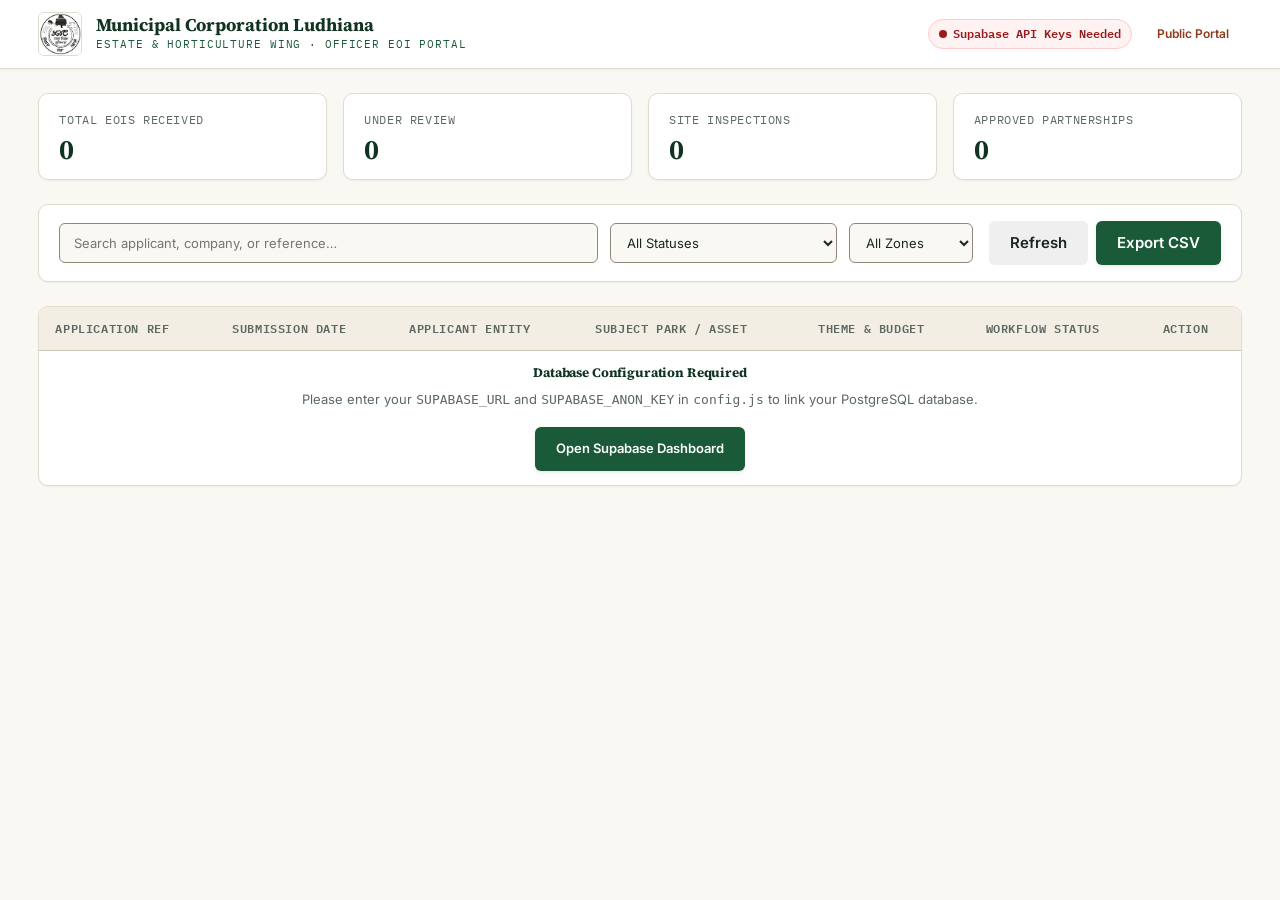
==== admin.html @ 43b603e5 "feat: complete Ludhiana park adoption portal with Supabase EOI integration and officer dashboard" ====
<!DOCTYPE html>
<html lang="en">
<head>
  <meta charset="utf-8">
  <meta name="viewport" content="width=device-width, initial-scale=1">
  <title>MCL Officer Portal · Park Adoption &amp; EOI Review</title>
  <meta name="robots" content="noindex, nofollow">
  
  <link rel="icon" href="assets/logo.jpg">
  <link rel="preconnect" href="https://fonts.googleapis.com">
  <link rel="preconnect" href="https://fonts.gstatic.com" crossorigin>
  <link rel="stylesheet" href="https://fonts.googleapis.com/css2?family=IBM+Plex+Mono:wght@400;500;600&family=Inter:wght@400;500;600;700&family=Source+Serif+4:ital,opsz,wght@0,8..60,600;0,8..60,700;1,8..60,700&display=swap">
  
  <link rel="stylesheet" href="style.css?v=4.6">

  <style>
    /* Admin specific layout styling */
    .admin-body {
      background: var(--paper);
      min-height: 100vh;
      display: flex;
      flex-direction: column;
    }
    .admin-nav {
      background: var(--surface);
      border-bottom: 1px solid var(--rule);
      padding: 0.75rem clamp(1rem, 3vw, 2.5rem);
      display: flex;
      align-items: center;
      justify-content: space-between;
      gap: 1rem;
      position: sticky;
      top: 0;
      z-index: 100;
      box-shadow: var(--sh-1);
    }
    .admin-nav__brand {
      display: flex;
      align-items: center;
      gap: 0.875rem;
      text-decoration: none;
      color: inherit;
    }
    .admin-nav__logo {
      width: 44px;
      height: 44px;
      border-radius: var(--r-sm);
      object-fit: contain;
      border: 1px solid var(--rule);
    }
    .admin-nav__title {
      font-family: var(--font-display);
      font-size: 1.125rem;
      font-weight: 700;
      color: var(--forest-900);
      line-height: 1.2;
    }
    .admin-nav__sub {
      font-family: var(--font-mono);
      font-size: 0.6875rem;
      text-transform: uppercase;
      letter-spacing: 0.08em;
      color: var(--forest-700);
    }
    .admin-nav__actions {
      display: flex;
      align-items: center;
      gap: 0.75rem;
    }
    .admin-status-badge {
      display: inline-flex;
      align-items: center;
      gap: 0.375rem;
      padding: 0.25rem 0.625rem;
      border-radius: 9999px;
      font-size: var(--t-xs);
      font-family: var(--font-mono);
      font-weight: 600;
      background: var(--paper-2);
      border: 1px solid var(--rule);
      color: var(--ink-2);
    }
    .admin-status-badge.is-online {
      background: #ecfdf5;
      border-color: #a7f3d0;
      color: #065f46;
    }
    .admin-status-badge.is-offline {
      background: #fef2f2;
      border-color: #fecaca;
      color: #991b1b;
    }
    .admin-status-dot {
      width: 8px;
      height: 8px;
      border-radius: 50%;
      background: currentColor;
    }
    .admin-main {
      flex: 1;
      max-width: 1400px;
      width: 100%;
      margin: 0 auto;
      padding: 1.5rem clamp(1rem, 3vw, 2.5rem) 3rem;
      display: flex;
      flex-direction: column;
      gap: 1.5rem;
    }
    .admin-kpis {
      display: grid;
      grid-template-columns: repeat(auto-fit, minmax(200px, 1fr));
      gap: 1rem;
    }
    .admin-kpi {
      background: var(--surface);
      border: 1px solid var(--rule);
      border-radius: var(--r-md);
      padding: 1rem 1.25rem;
      box-shadow: var(--sh-1);
    }
    .admin-kpi__label {
      font-family: var(--font-mono);
      font-size: var(--t-xs);
      text-transform: uppercase;
      letter-spacing: 0.05em;
      color: var(--ink-3);
      display: block;
      margin-bottom: 0.375rem;
    }
    .admin-kpi__value {
      font-family: var(--font-display);
      font-size: 1.75rem;
      font-weight: 700;
      color: var(--forest-900);
      line-height: 1;
    }
    .admin-controls {
      background: var(--surface);
      border: 1px solid var(--rule);
      border-radius: var(--r-md);
      padding: 1rem 1.25rem;
      display: flex;
      flex-wrap: wrap;
      align-items: center;
      justify-content: space-between;
      gap: 1rem;
      box-shadow: var(--sh-1);
    }
    .admin-filters {
      display: flex;
      flex-wrap: wrap;
      align-items: center;
      gap: 0.75rem;
      flex: 1;
    }
    .admin-search {
      position: relative;
      min-width: 260px;
      flex: 1;
    }
    .admin-search input {
      width: 100%;
      height: 40px;
      padding: 0.5rem 0.875rem;
      border: 1px solid var(--line-field);
      border-radius: var(--r-sm);
      font-size: var(--t-sm);
      background: var(--paper);
    }
    .admin-filters select {
      height: 40px;
      padding: 0.5rem 2rem 0.5rem 0.75rem;
      border: 1px solid var(--line-field);
      border-radius: var(--r-sm);
      font-size: var(--t-sm);
      background-color: var(--paper);
      cursor: pointer;
    }
    .admin-table-wrap {
      background: var(--surface);
      border: 1px solid var(--rule);
      border-radius: var(--r-md);
      overflow-x: auto;
      box-shadow: var(--sh-1);
    }
    .admin-table {
      width: 100%;
      border-collapse: collapse;
      font-size: var(--t-sm);
      text-align: left;
    }
    .admin-table th {
      background: var(--paper-2);
      border-bottom: 1px solid var(--rule-strong);
      padding: 0.75rem 1rem;
      font-family: var(--font-mono);
      font-size: var(--t-xs);
      font-weight: 600;
      letter-spacing: 0.05em;
      text-transform: uppercase;
      color: var(--ink-3);
      white-space: nowrap;
    }
    .admin-table td {
      padding: 0.875rem 1rem;
      border-bottom: 1px solid var(--rule);
      vertical-align: middle;
    }
    .admin-table tr:last-child td {
      border-bottom: none;
    }
    .admin-table tr:hover td {
      background: var(--paper);
    }
    .admin-table .ref-badge {
      font-family: var(--font-mono);
      font-weight: 600;
      color: var(--forest-900);
      font-size: var(--t-xs);
    }
    .admin-table .org-name {
      font-weight: 700;
      color: var(--forest-900);
      display: block;
    }
    .admin-table .signatory-sub {
      font-size: var(--t-xs);
      color: var(--ink-3);
      display: block;
    }
    .admin-select-status {
      padding: 0.3125rem 0.625rem;
      font-size: var(--t-xs);
      font-weight: 600;
      border-radius: 4px;
      border: 1px solid var(--line-field);
      background: var(--surface);
      cursor: pointer;
    }
    .status--Submitted { background: #eff6ff; color: #1e40af; border-color: #bfdbfe; }
    .status--Under-Review { background: #fef3c7; color: #92400e; border-color: #fde68a; }
    .status--Inspection-Scheduled { background: #ede9fe; color: #5b21b6; border-color: #ddd6fe; }
    .status--Approved { background: #ecfdf5; color: #065f46; border-color: #a7f3d0; }
    .status--Rejected { background: #fef2f2; color: #991b1b; border-color: #fecaca; }

    /* Detail Modal */
    .admin-modal-overlay {
      position: fixed;
      inset: 0;
      background: rgba(16, 51, 34, 0.48);
      backdrop-filter: blur(4px);
      display: grid;
      place-items: center;
      padding: 1.5rem;
      z-index: 1000;
    }
    .admin-modal {
      background: var(--surface);
      border-radius: var(--r-md);
      box-shadow: var(--sh-4);
      max-width: 680px;
      width: 100%;
      max-height: 85vh;
      overflow-y: auto;
      padding: 1.75rem;
      display: flex;
      flex-direction: column;
      gap: 1.25rem;
    }
    .admin-modal-header {
      display: flex;
      align-items: center;
      justify-content: space-between;
      border-bottom: 1px solid var(--rule);
      padding-bottom: 0.875rem;
    }
    .admin-empty-state {
      padding: 3.5rem 1.5rem;
      text-align: center;
      color: var(--ink-3);
    }
  </style>
</head>
<body class="admin-body">

  <nav class="admin-nav">
    <a href="index.html" class="admin-nav__brand">
      <img src="assets/logo.jpg" alt="MCL Seal" class="admin-nav__logo">
      <div>
        <div class="admin-nav__title">Municipal Corporation Ludhiana</div>
        <div class="admin-nav__sub">Estate &amp; Horticulture Wing · Officer EOI Portal</div>
      </div>
    </a>
    <div class="admin-nav__actions">
      <span class="admin-status-badge is-offline" id="dbStatusBadge">
        <span class="admin-status-dot"></span>
        <span id="dbStatusLabel">Checking Database…</span>
      </span>
      <a href="index.html" class="btn btn--secondary" style="font-size:var(--t-xs);padding:0.375rem 0.75rem;">
        Public Portal
      </a>
    </div>
  </nav>

  <main class="admin-main">
    
    <!-- KPI Cards -->
    <div class="admin-kpis">
      <div class="admin-kpi">
        <span class="admin-kpi__label">Total EOIs Received</span>
        <div class="admin-kpi__value" id="kpiTotal">0</div>
      </div>
      <div class="admin-kpi">
        <span class="admin-kpi__label">Under Review</span>
        <div class="admin-kpi__value" id="kpiReview">0</div>
      </div>
      <div class="admin-kpi">
        <span class="admin-kpi__label">Site Inspections</span>
        <div class="admin-kpi__value" id="kpiInspections">0</div>
      </div>
      <div class="admin-kpi">
        <span class="admin-kpi__label">Approved Partnerships</span>
        <div class="admin-kpi__value" id="kpiApproved">0</div>
      </div>
    </div>

    <!-- Filters & Action Bar -->
    <div class="admin-controls">
      <div class="admin-filters">
        <div class="admin-search">
          <input type="text" id="adminSearchInput" placeholder="Search applicant, company, or reference…">
        </div>
        <select id="adminStatusFilter">
          <option value="ALL">All Statuses</option>
          <option value="Submitted">Submitted</option>
          <option value="Under Review">Under Review</option>
          <option value="Site Inspection Scheduled">Site Inspection Scheduled</option>
          <option value="Approved">Approved</option>
          <option value="Rejected">Rejected</option>
        </select>
        <select id="adminZoneFilter">
          <option value="ALL">All Zones</option>
          <option value="A">Zone A</option>
          <option value="B">Zone B</option>
          <option value="C">Zone C</option>
          <option value="D">Zone D</option>
        </select>
      </div>

      <div style="display:flex;gap:0.5rem;">
        <button type="button" class="btn btn--secondary" id="btnRefreshSubmissions" title="Reload from Database">
          Refresh
        </button>
        <button type="button" class="btn btn--primary" id="btnExportAdminCsv">
          Export CSV
        </button>
      </div>
    </div>

    <!-- Submissions Table -->
    <div class="admin-table-wrap">
      <table class="admin-table" id="adminTable">
        <thead>
          <tr>
            <th>Application Ref</th>
            <th>Submission Date</th>
            <th>Applicant Entity</th>
            <th>Subject Park / Asset</th>
            <th>Theme &amp; Budget</th>
            <th>Workflow Status</th>
            <th>Action</th>
          </tr>
        </thead>
        <tbody id="adminTableBody">
          <tr>
            <td colspan="7" class="admin-empty-state">
              Connecting to Supabase PostgreSQL register…
            </td>
          </tr>
        </tbody>
      </table>
    </div>

  </main>

  <!-- Detail Modal -->
  <div class="admin-modal-overlay" id="detailModalOverlay" hidden>
    <div class="admin-modal" id="detailModal">
      <div class="admin-modal-header">
        <h3 id="modalAppRef" style="font-family:var(--font-mono);font-size:1.125rem;margin:0;color:var(--forest-900);">Proposal Details</h3>
        <button type="button" class="btn btn--secondary" id="btnCloseDetail" style="padding:0.25rem 0.5rem;font-size:var(--t-xs);">Close</button>
      </div>
      <div id="modalContent" style="display:flex;flex-direction:column;gap:1rem;">
        <!-- Dynamic proposal inspection body -->
      </div>
      <div style="display:flex;justify-content:flex-end;gap:0.75rem;border-top:1px solid var(--rule);padding-top:1rem;">
        <button type="button" class="btn btn--secondary" id="btnCloseDetail2">Dismiss</button>
      </div>
    </div>
  </div>

  <div class="toast" id="adminToast" role="status" aria-live="polite" hidden></div>

  <!-- Load Config -->
  <script src="config.js?v=4.6"></script>
  <script>
    (function () {
      let allSubmissions = [];
      let filteredSubmissions = [];

      const els = {
        badge: document.getElementById("dbStatusBadge"),
        badgeLabel: document.getElementById("dbStatusLabel"),
        tbody: document.getElementById("adminTableBody"),
        search: document.getElementById("adminSearchInput"),
        statusFilter: document.getElementById("adminStatusFilter"),
        zoneFilter: document.getElementById("adminZoneFilter"),
        refreshBtn: document.getElementById("btnRefreshSubmissions"),
        exportBtn: document.getElementById("btnExportAdminCsv"),
        kpiTotal: document.getElementById("kpiTotal"),
        kpiReview: document.getElementById("kpiReview"),
        kpiInspections: document.getElementById("kpiInspections"),
        kpiApproved: document.getElementById("kpiApproved"),
        modalOverlay: document.getElementById("detailModalOverlay"),
        modalContent: document.getElementById("modalContent"),
        modalAppRef: document.getElementById("modalAppRef"),
        closeDetailBtn: document.getElementById("btnCloseDetail"),
        closeDetailBtn2: document.getElementById("btnCloseDetail2"),
        toast: document.getElementById("adminToast")
      };

      function showToast(msg) {
        if (!els.toast) return;
        els.toast.textContent = msg;
        els.toast.hidden = false;
        setTimeout(() => { els.toast.hidden = true; }, 3000);
      }

      function hasConfig() {
        return (typeof SUPABASE_URL === "string" && SUPABASE_URL.trim() &&
                typeof SUPABASE_ANON_KEY === "string" && SUPABASE_ANON_KEY.trim());
      }

      async function fetchSubmissions() {
        if (!hasConfig()) {
          els.badge.className = "admin-status-badge is-offline";
          els.badgeLabel.textContent = "Supabase API Keys Needed";
          els.tbody.innerHTML = `
            <tr>
              <td colspan="7" class="admin-empty-state">
                <h4 style="margin:0 0 0.5rem 0;color:var(--forest-900);">Database Configuration Required</h4>
                <p style="margin:0 0 1rem 0;font-size:var(--t-sm);">Please enter your <code>SUPABASE_URL</code> and <code>SUPABASE_ANON_KEY</code> in <code>config.js</code> to link your PostgreSQL database.</p>
                <a href="https://supabase.com/dashboard" target="_blank" rel="noopener" class="btn btn--primary" style="display:inline-flex;font-size:var(--t-sm);">Open Supabase Dashboard</a>
              </td>
            </tr>`;
          return;
        }

        els.badge.className = "admin-status-badge";
        els.badgeLabel.textContent = "Connecting…";

        try {
          const endpoint = SUPABASE_URL.replace(/\/+$/, "") + "/rest/v1/eoi_submissions?select=*&order=created_at.desc";
          const res = await fetch(endpoint, {
            headers: {
              "apikey": SUPABASE_ANON_KEY.trim(),
              "Authorization": "Bearer " + SUPABASE_ANON_KEY.trim(),
              "Content-Type": "application/json"
            }
          });

          if (!res.ok) {
            throw new Error("HTTP " + res.status);
          }

          allSubmissions = await res.json();
          els.badge.className = "admin-status-badge is-online";
          els.badgeLabel.textContent = "Database Connected";
          applyAdminFilters();
        } catch (err) {
          console.error("Database fetch error:", err);
          els.badge.className = "admin-status-badge is-offline";
          els.badgeLabel.textContent = "Connection Error";
          els.tbody.innerHTML = `
            <tr>
              <td colspan="7" class="admin-empty-state">
                <p style="color:var(--terra-700);margin:0 0 0.5rem 0;font-weight:600;">Failed to connect to Supabase PostgreSQL table.</p>
                <p style="font-size:var(--t-sm);margin:0;">Make sure you have run the migration in <code>supabase-schema.sql</code> and that your RLS policies are enabled.</p>
              </td>
            </tr>`;
        }
      }

      function updateKpis() {
        const total = allSubmissions.length;
        const review = allSubmissions.filter(s => s.status === "Under Review" || s.status === "Submitted").length;
        const inspect = allSubmissions.filter(s => s.status === "Site Inspection Scheduled").length;
        const approved = allSubmissions.filter(s => s.status === "Approved").length;

        els.kpiTotal.textContent = total;
        els.kpiReview.textContent = review;
        els.kpiInspections.textContent = inspect;
        els.kpiApproved.textContent = approved;
      }

      function applyAdminFilters() {
        const q = (els.search.value || "").trim().toLowerCase();
        const stat = els.statusFilter.value;
        const zone = els.zoneFilter.value;

        filteredSubmissions = allSubmissions.filter(s => {
          if (stat !== "ALL" && s.status !== stat) return false;
          if (zone !== "ALL" && (s.zone || "").toUpperCase() !== zone) return false;
          if (q) {
            const haystack = [
              s.application_reference,
              s.organization,
              s.contact_person,
              s.park_name,
              s.park_id,
              s.email,
              s.phone
            ].join(" ").toLowerCase();
            if (!haystack.includes(q)) return false;
          }
          return true;
        });

        renderAdminTable();
        updateKpis();
      }

      function renderAdminTable() {
        if (!filteredSubmissions.length) {
          els.tbody.innerHTML = `
            <tr>
              <td colspan="7" class="admin-empty-state">
                No Expression of Interest submissions found matching the selected filters.
              </td>
            </tr>`;
          return;
        }

        els.tbody.innerHTML = filteredSubmissions.map(s => {
          const dateStr = s.created_at ? new Date(s.created_at).toLocaleDateString("en-IN", {
            day: "numeric", month: "short", year: "numeric", hour: "2-digit", minute: "2-digit"
          }) : "—";

          const statusClass = "status--" + (s.status || "Submitted").replace(/\s+/g, "-");

          return `
            <tr data-id="${s.id}">
              <td><span class="ref-badge">${escapeHtml(s.application_reference)}</span></td>
              <td style="font-size:var(--t-xs);color:var(--ink-2);white-space:nowrap;">${dateStr}</td>
              <td>
                <span class="org-name">${escapeHtml(s.organization)}</span>
                <span class="signatory-sub">${escapeHtml(s.contact_person)} (${escapeHtml(s.contact_role || "Signatory")}) · ${escapeHtml(s.phone)}</span>
              </td>
              <td>
                <strong style="color:var(--forest-900);">${escapeHtml(s.park_name || "General EOI")}</strong>
                ${s.park_id ? `<span style="font-family:var(--font-mono);font-size:var(--t-xs);color:var(--ink-3);display:block;">${escapeHtml(s.park_id)} · Zone ${escapeHtml(s.zone || "—")}</span>` : ""}
              </td>
              <td>
                <div style="font-weight:600;font-size:var(--t-xs);">${escapeHtml(s.theme_concept)}</div>
                <div style="font-size:var(--t-xs);color:var(--ink-3);">${escapeHtml(s.budget_range || "—")} · ${escapeHtml(s.adoption_tenure || "—")}</div>
              </td>
              <td>
                <select class="admin-select-status ${statusClass}" data-action="status-change">
                  <option value="Submitted" ${s.status === "Submitted" ? "selected" : ""}>Submitted</option>
                  <option value="Under Review" ${s.status === "Under Review" ? "selected" : ""}>Under Review</option>
                  <option value="Site Inspection Scheduled" ${s.status === "Site Inspection Scheduled" ? "selected" : ""}>Site Inspection Scheduled</option>
                  <option value="Approved" ${s.status === "Approved" ? "selected" : ""}>Approved</option>
                  <option value="Rejected" ${s.status === "Rejected" ? "selected" : ""}>Rejected</option>
                </select>
              </td>
              <td>
                <button type="button" class="btn btn--secondary" data-action="view-detail" style="font-size:var(--t-xs);padding:0.25rem 0.5rem;white-space:nowrap;">
                  View Dossier
                </button>
              </td>
            </tr>
          `;
        }).join("");
      }

      async function updateStatus(id, newStatus) {
        if (!hasConfig()) return;
        try {
          const endpoint = SUPABASE_URL.replace(/\/+$/, "") + "/rest/v1/eoi_submissions?id=eq." + encodeURIComponent(id);
          const res = await fetch(endpoint, {
            method: "PATCH",
            headers: {
              "apikey": SUPABASE_ANON_KEY.trim(),
              "Authorization": "Bearer " + SUPABASE_ANON_KEY.trim(),
              "Content-Type": "application/json",
              "Prefer": "return=representation"
            },
            body: JSON.stringify({
              status: newStatus,
              reviewed_at: new Date().toISOString()
            })
          });

          if (res.ok) {
            const item = allSubmissions.find(s => s.id === id);
            if (item) item.status = newStatus;
            showToast("Status updated to: " + newStatus);
            applyAdminFilters();
          } else {
            showToast("Could not update status. Check permissions.");
          }
        } catch (err) {
          showToast("Network error updating status.");
        }
      }

      function openDetail(id) {
        const item = allSubmissions.find(s => s.id === id);
        if (!item) return;

        els.modalAppRef.textContent = "Proposal Dossier: " + item.application_reference;
        const scopes = Array.isArray(item.scope) && item.scope.length ? item.scope.join(", ") : "None specified";

        els.modalContent.innerHTML = `
          <div style="display:grid;grid-template-columns:1fr 1fr;gap:0.75rem;background:var(--paper-2);padding:1rem;border-radius:var(--r-sm);font-size:var(--t-sm);">
            <div><strong>Organization:</strong> ${escapeHtml(item.organization)}</div>
            <div><strong>Entity Type:</strong> ${escapeHtml(item.org_type)}</div>
            <div><strong>Authorized Signatory:</strong> ${escapeHtml(item.contact_person)} (${escapeHtml(item.contact_role)})</div>
            <div><strong>Phone Number:</strong> ${escapeHtml(item.phone)}</div>
            <div><strong>Email Address:</strong> <a href="mailto:${escapeHtml(item.email)}">${escapeHtml(item.email)}</a></div>
            <div><strong>Submission Date:</strong> ${new Date(item.created_at).toLocaleString("en-IN")}</div>
          </div>

          <div style="border:1px solid var(--rule);padding:1rem;border-radius:var(--r-sm);">
            <h4 style="margin:0 0 0.5rem 0;color:var(--forest-900);">Proposal &amp; Green Scope</h4>
            <p style="margin:0 0 0.5rem 0;"><strong>Target Site:</strong> ${escapeHtml(item.park_name)} ${item.park_id ? `(${escapeHtml(item.park_id)} · Ward ${escapeHtml(item.ward || "—")})` : "(City-Wide)"}</p>
            <p style="margin:0 0 0.5rem 0;"><strong>Theme Concept:</strong> ${escapeHtml(item.theme_concept)} ${item.is_priority_theme ? `<span class="tag tag--priority">Priority</span>` : ""}</p>
            <p style="margin:0 0 0.5rem 0;"><strong>Indicative Budget:</strong> ${escapeHtml(item.budget_range || "—")} | <strong>Tenure:</strong> ${escapeHtml(item.adoption_tenure || "—")}</p>
            <p style="margin:0;"><strong>Scope Checklist:</strong> ${escapeHtml(scopes)}</p>
          </div>

          <div style="border:1px solid var(--rule);padding:1rem;border-radius:var(--r-sm);background:var(--paper);">
            <h4 style="margin:0 0 0.5rem 0;color:var(--forest-900);">Applicant Notes &amp; Implementation Plan</h4>
            <p style="margin:0;font-size:var(--t-sm);color:var(--ink-1);line-height:1.6;white-space:pre-wrap;">${escapeHtml(item.message || "No additional notes provided by applicant.")}</p>
          </div>
        `;

        els.modalOverlay.hidden = false;
      }

      function exportToCsv() {
        if (!allSubmissions.length) {
          showToast("No data to export.");
          return;
        }

        const headers = [
          "Application Ref", "Submission Date", "Park ID", "Park Name", "Zone", "Ward",
          "Organization", "Entity Type", "Signatory", "Designation", "Email", "Phone",
          "Theme Concept", "Budget Range", "Tenure", "Scope", "Status", "Notes"
        ];

        const rows = allSubmissions.map(s => [
          s.application_reference,
          s.created_at,
          s.park_id || "",
          s.park_name || "",
          s.zone || "",
          s.ward || "",
          s.organization || "",
          s.org_type || "",
          s.contact_person || "",
          s.contact_role || "",
          s.email || "",
          s.phone || "",
          s.theme_concept || "",
          s.budget_range || "",
          s.adoption_tenure || "",
          Array.isArray(s.scope) ? s.scope.join("; ") : "",
          s.status || "Submitted",
          (s.message || "").replace(/[\r\n]+/g, " ")
        ]);

        const csvContent = [
          headers.map(csvEscape).join(","),
          ...rows.map(r => r.map(csvEscape).join(","))
        ].join("\r\n");

        const blob = new Blob([csvContent], { type: "text/csv;charset=utf-8;" });
        const url = URL.createObjectURL(blob);
        const a = document.createElement("a");
        a.href = url;
        a.download = "MCL_Park_Adoption_EOI_Register_" + new Date().toISOString().slice(0,10) + ".csv";
        a.click();
        URL.revokeObjectURL(url);
        showToast("CSV register exported successfully.");
      }

      function csvEscape(val) {
        const s = String(val == null ? "" : val);
        if (/[",\n\r]/.test(s)) {
          return '"' + s.replace(/"/g, '""') + '"';
        }
        return s;
      }

      function escapeHtml(str) {
        if (!str) return "";
        return String(str)
          .replace(/&/g, "&amp;")
          .replace(/</g, "&lt;")
          .replace(/>/g, "&gt;")
          .replace(/"/g, "&quot;")
          .replace(/'/g, "&#039;");
      }

      // Events
      els.search.addEventListener("input", applyAdminFilters);
      els.statusFilter.addEventListener("change", applyAdminFilters);
      els.zoneFilter.addEventListener("change", applyAdminFilters);
      els.refreshBtn.addEventListener("click", fetchSubmissions);
      els.exportBtn.addEventListener("click", exportToCsv);

      els.tbody.addEventListener("click", (e) => {
        const tr = e.target.closest("tr");
        if (!tr) return;
        const id = tr.dataset.id;
        if (!id) return;

        if (e.target.closest("[data-action='view-detail']")) {
          openDetail(id);
        }
      });

      els.tbody.addEventListener("change", (e) => {
        const tr = e.target.closest("tr");
        if (!tr) return;
        const id = tr.dataset.id;
        if (e.target.matches("[data-action='status-change']")) {
          updateStatus(id, e.target.value);
        }
      });

      function closeModal() {
        els.modalOverlay.hidden = true;
      }
      els.closeDetailBtn.addEventListener("click", closeModal);
      els.closeDetailBtn2.addEventListener("click", closeModal);
      els.modalOverlay.addEventListener("click", (e) => {
        if (e.target === els.modalOverlay) closeModal();
      });

      fetchSubmissions();
    })();
  </script>
</body>
</html>
---- style.css ----
@charset "UTF-8";
/* ==========================================================================
   MCL PARK ADOPTION PORTAL — CIVIC DESIGN SYSTEM
   Municipal Corporation Ludhiana

   Organised in the review order of the page itself:
     01 Design tokens          09 Fast-Track theme programme
     02 Reset & base           10 Impact & green cover
     03 Accessibility          11 Stewardship (adopted sites)
     04 Motion primitives      12 GIS
     05 Layout primitives      13 Closing CTA
     06 Components             14 Footer
     07 Masthead & hero        15 CSR-1 modal & form
     08 Statistics band        16 Toast · 17 Responsive · 18 Print

   Every colour pair used for text or a UI boundary is validated against
   WCAG 2.1 AA (4.5:1 body, 3:1 large text and UI components). See the
   contrast notes beside each token group.
   ========================================================================== */


/* ==========================================================================
   01 · DESIGN TOKENS
   ========================================================================== */

:root {
  /* ---- Palette: deep forest green ------------------------------------- */
  /* Institutional lead colour. 700 is the CTA/interactive weight,
     900 the heading weight, 100 the badge/wash weight.                    */
  --forest-950: #0B2418;
  --forest-900: #103322;   /* headings        · 13.03:1 on --paper         */
  --forest-800: #15452C;   /* badge text      ·  9.34:1 on --forest-100    */
  --forest-700: #1B5A39;   /* primary CTA     ·  8.18:1 vs white label     */
  --forest-600: #227048;
  --forest-500: #2F8A5B;
  --forest-200: #C3DFCE;
  --forest-100: #E4F0E8;
  --forest-50:  #F1F8F3;

  /* ---- Palette: warm terracotta (earthy accent) ----------------------- */
  /* Reserved for accents, secondary CTAs and the "Adopted" status.        */
  --terra-800: #77300F;
  --terra-700: #8F3A1C;    /* accent text     ·  7.09:1 on --paper         */
  --terra-600: #A94E28;    /* accent surface  ·  5.52:1 vs white label     */
  --terra-200: #F0CDBB;
  --terra-100: #FBEAE0;

  /* ---- Palette: amber (Fast-Track priority only) ---------------------- */
  --amber-700: #8A5A0B;    /* priority text   ·  5.19:1 on --amber-100     */
  --amber-200: #F3DCA8;
  --amber-100: #FBEFD6;

  /* ---- Palette: municipal blue (RWA stewardship status) --------------- */
  --civic-700: #1E3A5F;    /* RWA text        ·  9.83:1 on --civic-100     */
  --civic-200: #C2D5E8;
  --civic-100: #E6EEF7;

  /* ---- Surfaces: warm paper ------------------------------------------- */
  --paper:    #FAF8F3;     /* page background                              */
  --paper-2:  #F3EEE4;     /* recessed / alternating band                  */
  --surface:  #FFFFFF;     /* cards, inputs, panels                        */

  /* ---- Ink ------------------------------------------------------------- */
  --ink-1: #1A2620;        /* body            · 14.74:1 on --paper         */
  --ink-2: #47544C;        /* secondary       ·  7.49:1 on --paper         */
  --ink-3: #5C6963;        /* muted (still AA ·  5.41 paper / 4.97 paper-2)*/

  /* ---- Lines ----------------------------------------------------------- */
  /* --rule is decorative only (WCAG exempt). Anything that communicates
     the bounds of a control uses --line-field, which clears 3:1 on all
     three surfaces (3.60 white / 3.39 paper / 3.11 paper-2).              */
  --rule:        #E2DCD0;
  --rule-strong: #CFC6B6;
  --line-field:  #8E8678;

  /* ---- Status tokens (distinct hue + distinct lightness) --------------- */
  --status-available-ink: var(--forest-800);
  --status-available-bg:  var(--forest-100);
  --status-available-ln:  var(--forest-200);
  --status-rwa-ink:       var(--civic-700);
  --status-rwa-bg:        var(--civic-100);
  --status-rwa-ln:        var(--civic-200);
  --status-adopted-ink:   var(--terra-700);
  --status-adopted-bg:    var(--terra-100);
  --status-adopted-ln:    var(--terra-200);

  /* ---- Zone tokens (map legend + card spine) --------------------------- */
  --zone-a: #1B5A39;
  --zone-b: #A94E28;
  --zone-c: #1E5E7E;
  --zone-d: #6B4E8F;

  /* ---- Typography ------------------------------------------------------ */
  /* Serif for institutional weight, sans for dense data, mono for
     identifiers and coordinates (reads as an official record).            */
  --font-display: "Source Serif 4", "Iowan Old Style", Georgia, "Times New Roman", serif;
  --font-sans: Inter, -apple-system, BlinkMacSystemFont, "Segoe UI", Roboto, sans-serif;
  --font-mono: "IBM Plex Mono", ui-monospace, Consolas, monospace;

  /* Fluid type scale — clamp() keeps every step legible at 375px without
     a single media query, and prevents reflow-driven layout shift.        */
  --t-xs:   0.75rem;
  --t-sm:   0.8125rem;
  --t-base: 0.9375rem;
  --t-md:   1rem;
  --t-lg:   clamp(1.0625rem, 0.98rem + 0.4vw, 1.1875rem);
  --t-xl:   clamp(1.25rem,  1.14rem + 0.5vw,  1.5rem);
  --t-2xl:  clamp(1.5rem,   1.3rem  + 1vw,    2rem);
  --t-3xl:  clamp(1.875rem, 1.55rem + 1.6vw,  2.75rem);
  --t-4xl:  clamp(2.25rem,  1.7rem  + 2.8vw,  4rem);

  /* ---- Space, radius, elevation ---------------------------------------- */
  --gutter: clamp(1rem, 0.55rem + 2.2vw, 2rem);
  --shell: 1240px;
  --section-y: clamp(3rem, 2rem + 5vw, 5.5rem);

  --r-xs: 3px;
  --r-sm: 6px;
  --r-md: 10px;
  --r-lg: 16px;
  --r-pill: 999px;

  /* Warm-tinted shadows — neutral grey shadows look cold against paper.   */
  --sh-1: 0 1px 2px rgba(26, 38, 32, 0.06);
  --sh-2: 0 2px 6px rgba(26, 38, 32, 0.07), 0 1px 2px rgba(26, 38, 32, 0.05);
  --sh-3: 0 10px 24px -6px rgba(26, 38, 32, 0.13), 0 3px 8px -3px rgba(26, 38, 32, 0.08);
  --sh-4: 0 28px 60px -12px rgba(11, 36, 24, 0.3), 0 8px 20px -8px rgba(11, 36, 24, 0.18);

  /* ---- Motion ---------------------------------------------------------- */
  /* Single source of truth so §04 can zero all of it under
     prefers-reduced-motion without hunting through the file.              */
  --ease: cubic-bezier(0.22, 0.61, 0.36, 1);
  --ease-out: cubic-bezier(0.16, 1, 0.3, 1);
  --dur-fast: 0.14s;
  --dur: 0.24s;
  --dur-slow: 0.6s;
  --reveal-shift: 18px;      /* set to 0 under reduced motion              */
  --parallax-gain: 1;        /* set to 0 under reduced motion / mobile     */

  /* Sticky masthead height, published so anchors and sticky offsets agree. */
  --masthead-h: 68px;
}

/* Botanical line-art texture, inlined as a data URI so it costs no request.
   A single leaf sprig tiled at very low opacity — present as paper grain,
   never as decoration competing with content.                             */
:root {
  --botanical: url("data:image/svg+xml,%3Csvg xmlns='http://www.w3.org/2000/svg' width='140' height='140' viewBox='0 0 140 140'%3E%3Cg fill='none' stroke='%23103322' stroke-width='1.1' stroke-linecap='round'%3E%3Cpath d='M28 118C30 84 44 56 74 34'/%3E%3Cpath d='M38 92c-9-5-13-16-10-26 10 0 19 8 21 18z'/%3E%3Cpath d='M50 70c-10-3-16-13-15-24 10 2 18 11 19 21z'/%3E%3Cpath d='M64 52c-10-1-18-10-19-21 10 3 19 12 21 22z'/%3E%3Cpath d='M44 100c10-4 22-1 29 8-9 6-21 6-30-1z'/%3E%3Cpath d='M56 78c10-5 22-3 30 5-8 7-21 8-30 2z'/%3E%3Cpath d='M112 128c1-22 9-38 27-52'/%3E%3Cpath d='M118 112c-6-4-8-11-6-18 7 1 13 6 14 13z'/%3E%3Cpath d='M124 96c7-3 15-1 20 6-6 4-15 4-20-2z'/%3E%3C/g%3E%3C/svg%3E");
}


/* ==========================================================================
   02 · RESET & BASE
   ========================================================================== */

*, *::before, *::after { box-sizing: border-box; }
[hidden] { display: none !important; }

html {
  /* Native inertia-free smooth scroll. A deliberate choice over a
     scroll-hijacking library (Lenis et al.): on a statutory civic portal,
     rewriting the scroll position every frame breaks screen-reader virtual
     cursors, browser find-in-page and keyboard paging, and adds main-thread
     work that costs Lighthouse TBT. Native gives the same smoothness for
     anchor navigation at zero cost and degrades perfectly.                */
  scroll-behavior: smooth;
  /* Sticky masthead must not cover anchor targets. */
  scroll-padding-top: calc(var(--masthead-h) + 1rem);
  -webkit-text-size-adjust: 100%;
  text-size-adjust: 100%;
}

body {
  margin: 0;
  background: var(--paper);
  color: var(--ink-1);
  font-family: var(--font-sans);
  font-size: var(--t-base);
  line-height: 1.6;
  -webkit-font-smoothing: antialiased;
  -moz-osx-font-smoothing: grayscale;
  /* Guarantees the "no horizontal scroll at any breakpoint" requirement
     even if a future child overflows. */
  overflow-x: hidden;
}

/* Locked while a modal is open (set from JS) without losing scroll position. */
body.is-locked { overflow: hidden; }

h1, h2, h3, h4 {
  font-family: var(--font-display);
  font-weight: 700;
  line-height: 1.18;
  letter-spacing: -0.011em;
  color: var(--forest-900);
  margin: 0;
  /* Avoids a single trailing word on institutional headings. */
  text-wrap: balance;
}

p { margin: 0; text-wrap: pretty; }

a { color: var(--terra-700); text-decoration-thickness: 1px; text-underline-offset: 2px; }
a:hover { color: var(--terra-800); }

img, svg, picture { display: block; max-width: 100%; }
img { height: auto; }

/* Sprite icon default size.
   An inline <svg> with only a viewBox has no intrinsic size and falls back
   to 300x150 — so every icon MUST be sized. Rather than rely on each
   component remembering to do it, all sprite icons (identified by the
   aria-hidden + focusable pair they all carry) are sized here, scaled to
   the text they sit beside. Wrapped in :where() for zero specificity, so
   any component rule below overrides it freely. */
:where(svg[aria-hidden="true"][focusable="false"]) {
  width: 1.15em;
  height: 1.15em;
  flex: none;
}

/* The sprite definition block itself renders nothing — <symbol> children
   are only drawn through <use> — but it must not occupy layout. */
.sprite { position: absolute; width: 0; height: 0; overflow: hidden; }

button, input, select, textarea { font: inherit; color: inherit; }
button { cursor: pointer; }

/* Tabular figures everywhere a number can change (counters, areas, counts)
   so nothing reflows mid-animation — directly serves the zero-CLS target. */
.num, .stat__value, .tab-count, .site-card__area, .gov-table td {
  font-variant-numeric: tabular-nums;
}

.font-mono { font-family: var(--font-mono); }


/* ==========================================================================
   03 · ACCESSIBILITY
   ========================================================================== */

/* Visible-on-focus skip link, first in the tab order. */
.skip-link {
  position: absolute;
  left: 50%;
  top: 0;
  transform: translate(-50%, -120%);
  z-index: 2000;
  background: var(--forest-900);
  color: #fff;
  font-weight: 600;
  padding: 0.75rem 1.25rem;
  border-radius: 0 0 var(--r-sm) var(--r-sm);
  text-decoration: none;
  transition: transform var(--dur) var(--ease);
}
.skip-link:focus-visible { transform: translate(-50%, 0); color: #fff; }

.sr-only {
  position: absolute;
  width: 1px; height: 1px;
  padding: 0; margin: -1px;
  overflow: hidden;
  clip-path: inset(50%);
  white-space: nowrap;
  border: 0;
}

/* One consistent, high-contrast focus ring on every interactive element.
   :focus-visible keeps it off mouse clicks but always on for keyboards. */
:where(a, button, input, select, textarea, [tabindex]):focus-visible {
  outline: 2px solid var(--terra-600);   /* 5.20:1 on paper */
  outline-offset: 2px;
  border-radius: var(--r-xs);
}
/* Dark surfaces need a light ring to stay visible. */
.hero :where(a, button):focus-visible,
.cta-band :where(a, button):focus-visible,
.gov-footer :where(a, button):focus-visible {
  outline-color: #F3DCA8;
}

/* Every touch target reaches 44px. Applied via min-height rather than
   padding so text alignment is unaffected. */
.btn, .chip, .status-tab, .view-btn, .theme-chip,
.icon-btn, .site-card, .btn-table-action {
  min-height: 44px;
}


/* ==========================================================================
   04 · MOTION PRIMITIVES
   ========================================================================== */

/* Scroll-linked reveal. Only opacity + transform animate, so every reveal
   stays on the compositor and never triggers layout. Elements are visible
   by default and hidden only once JS confirms IntersectionObserver support
   (html.js-reveal) — so a JS failure leaves the page fully readable. */
.js-reveal .reveal {
  opacity: 0;
  transform: translate3d(0, var(--reveal-shift), 0);
  transition:
    opacity var(--dur-slow) var(--ease-out),
    transform var(--dur-slow) var(--ease-out);
  /* Stagger index, set inline as --i on grid children. */
  transition-delay: calc(var(--i, 0) * 70ms);
  /* Deliberately NO will-change. With ~36 reveal targets on the page, all
     below the fold at load, this pinned 36 simultaneous compositor layers
     until each observer fired. Browsers already promote an element for the
     duration of an opacity/transform transition; the hint bought nothing
     and contributed to the GPU pressure behind the §07 artefact. */
}
.js-reveal .reveal.is-in {
  opacity: 1;
  transform: none;
}
/* Released after the transition so we don't hold compositor layers for
   the life of the page (JS removes .reveal-armed on transitionend). */
.js-reveal .reveal:not(.reveal-armed) { will-change: auto; }

/* Hero parallax. JS writes --hero-p (0 → 1 across the hero's scroll range)
   on .hero; the layers in §07 consume it at different gains.

   `will-change` is applied ONLY while the parallax loop is actually running.
   Holding it permanently promoted three large layers to their own GPU
   surfaces for the life of the page, which is what produced the compositing
   artefact described in §07 — and, because `will-change` is CSS, no
   JS-side feature flag could switch it off. */
.hero.is-parallax-active .parallax { will-change: transform; }

/* ---- Reduced motion: the single authoritative override ----------------- */
@media (prefers-reduced-motion: reduce) {
  :root {
    --reveal-shift: 0px;
    --parallax-gain: 0;
    --dur-fast: 0.01ms;
    --dur: 0.01ms;
    --dur-slow: 0.01ms;
  }
  html { scroll-behavior: auto; }
  /* Reveals resolve immediately and stay resolved. */
  .js-reveal .reveal { opacity: 1; transform: none; transition: none; }
  /* Blanket stop for anything decorative that slipped through. */
  *, *::before, *::after {
    animation-duration: 0.01ms !important;
    animation-iteration-count: 1 !important;
    transition-duration: 0.01ms !important;
    scroll-behavior: auto !important;
  }
  .parallax { transform: none !important; }
}


/* ==========================================================================
   05 · LAYOUT PRIMITIVES
   ========================================================================== */

.shell {
  width: 100%;
  max-width: var(--shell);
  margin-inline: auto;
  padding-inline: var(--gutter);
}

.section { padding-block: var(--section-y); position: relative; }
.section--paper2 { background: var(--paper-2); }
.section--tint {
  background: linear-gradient(180deg, var(--forest-50), var(--paper) 70%);
}

/* Hairline separators between sections, drawn on the section rather than
   as a border so background bands can meet flush. */
.section + .section:not(.section--paper2):not(.section--tint) {
  border-top: 1px solid var(--rule);
}

/* Section masthead: eyebrow · title · lead. Repeated at every section so
   the heading hierarchy is predictable for screen readers. */
.section-head { max-width: 62ch; margin-bottom: clamp(1.75rem, 1rem + 2.5vw, 3rem); }
.section-head--center { margin-inline: auto; text-align: center; }

.eyebrow {
  display: inline-flex;
  align-items: center;
  gap: 0.5rem;
  font-family: var(--font-mono);
  font-size: var(--t-xs);
  font-weight: 600;
  letter-spacing: 0.1em;
  text-transform: uppercase;
  color: var(--terra-700);
  margin-bottom: 0.75rem;
}
.eyebrow::before {
  content: "";
  width: 1.75rem;
  height: 2px;
  background: var(--terra-600);
}
.section-head--center .eyebrow::before { display: none; }

.section-title { font-size: var(--t-3xl); }
.section-lead {
  margin-top: 0.875rem;
  font-size: var(--t-lg);
  line-height: 1.6;
  color: var(--ink-2);
}


/* ==========================================================================
   06 · COMPONENTS
   ========================================================================== */

/* ---- Buttons ----------------------------------------------------------- */
.btn {
  display: inline-flex;
  align-items: center;
  justify-content: center;
  gap: 0.5rem;
  padding: 0.6875rem 1.25rem;
  font-family: var(--font-sans);
  font-size: var(--t-base);
  font-weight: 600;
  line-height: 1.2;
  text-align: center;
  text-decoration: none;
  border: 1px solid transparent;
  border-radius: var(--r-sm);
  transition:
    background-color var(--dur-fast) var(--ease),
    border-color var(--dur-fast) var(--ease),
    color var(--dur-fast) var(--ease),
    box-shadow var(--dur-fast) var(--ease),
    transform var(--dur-fast) var(--ease);
}
/* Satisfying press: a real 1px depression, cheap and transform-only. */
.btn:active { transform: translateY(1px); }

.btn--primary {
  background: var(--forest-700);
  color: #fff;
  box-shadow: var(--sh-2);
}
.btn--primary:hover { background: var(--forest-800); color: #fff; box-shadow: var(--sh-3); }

.btn--accent {
  background: var(--terra-600);
  color: #fff;
  box-shadow: var(--sh-2);
}
.btn--accent:hover { background: var(--terra-700); color: #fff; box-shadow: var(--sh-3); }

.btn--ghost {
  background: transparent;
  color: var(--forest-800);
  border-color: var(--line-field);
}
.btn--ghost:hover { background: var(--forest-50); border-color: var(--forest-600); color: var(--forest-900); }

/* On the dark hero / CTA band. No backdrop-filter — these render inside the
   hero's compositing stack (see §07). A flat translucent fill over a known
   dark background is visually equivalent and costs no readback. */
.btn--onDark {
  background: rgba(255, 255, 255, 0.12);
  color: #fff;
  border-color: rgba(255, 255, 255, 0.45);
}
.btn--onDark:hover { background: rgba(255, 255, 255, 0.2); color: #fff; border-color: #fff; }

.btn--block { width: 100%; }
.btn--sm { padding: 0.4375rem 0.75rem; font-size: var(--t-sm); min-height: 36px; }

/* Submit button busy state (set by the form handler). */
.btn.is-busy { pointer-events: none; opacity: 0.75; }
.btn.is-busy .btn__spinner { display: inline-block; }
.btn__spinner {
  display: none;
  width: 0.875rem;
  height: 0.875rem;
  border: 2px solid rgba(255, 255, 255, 0.4);
  border-top-color: #fff;
  border-radius: 50%;
  animation: spin 0.7s linear infinite;
}
@keyframes spin { to { transform: rotate(360deg); } }

.icon-btn {
  display: inline-flex;
  align-items: center;
  justify-content: center;
  width: 44px;
  height: 44px;
  background: transparent;
  border: 1px solid var(--rule);
  border-radius: var(--r-sm);
  color: var(--ink-2);
  transition: background-color var(--dur-fast) var(--ease), border-color var(--dur-fast) var(--ease);
}
.icon-btn:hover { background: var(--paper-2); border-color: var(--rule-strong); }

/* ---- Tags & status badges ---------------------------------------------- */
/* Badges carry a hue AND a text label AND a leading dot, so status is never
   communicated by colour alone (WCAG 1.4.1). */
.tag {
  display: inline-flex;
  align-items: center;
  gap: 0.375rem;
  font-family: var(--font-mono);
  font-size: var(--t-xs);
  font-weight: 600;
  letter-spacing: 0.03em;
  padding: 0.1875rem 0.5rem;
  border: 1px solid var(--rule);
  border-radius: var(--r-xs);
  background: var(--paper-2);
  color: var(--ink-2);
  white-space: nowrap;
}
.tag--status { padding-inline-start: 0.4375rem; }
.tag--status::before {
  content: "";
  width: 6px; height: 6px;
  border-radius: 50%;
  background: currentColor;
  flex: none;
}
.tag--status-available { background: var(--status-available-bg); color: var(--status-available-ink); border-color: var(--status-available-ln); }
.tag--status-rwa       { background: var(--status-rwa-bg);       color: var(--status-rwa-ink);       border-color: var(--status-rwa-ln); }
.tag--status-adopted   { background: var(--status-adopted-bg);   color: var(--status-adopted-ink);   border-color: var(--status-adopted-ln); }

.tag--zone { background: var(--surface); }
.tag--ward { background: var(--amber-100); color: var(--amber-700); border-color: var(--amber-200); }
.tag--priority { background: var(--amber-100); color: var(--amber-700); border-color: var(--amber-200); }

/* ---- Card surface ------------------------------------------------------ */
.card {
  background: var(--surface);
  border: 1px solid var(--rule);
  border-radius: var(--r-md);
  box-shadow: var(--sh-1);
}

/* Gentle lift on hover — transform + shadow only. */
.card--lift {
  transition: transform var(--dur) var(--ease), box-shadow var(--dur) var(--ease), border-color var(--dur) var(--ease);
}
@media (hover: hover) {
  .card--lift:hover {
    transform: translateY(-3px);
    box-shadow: var(--sh-3);
    border-color: var(--forest-200);
  }
}


/* ==========================================================================
   07 · MASTHEAD & HERO
   ========================================================================== */

/* ---- National tricolour rule ------------------------------------------- */
.tricolour-bar {
  height: 4px;
  background: linear-gradient(90deg,
    #FF9933 0 33.333%, #FFFFFF 33.333% 66.666%, #138808 66.666% 100%);
  /* Without this the white band of the tricolour is invisible against the
     white masthead below it, and the bar reads as two detached stripes. */
  border-bottom: 1px solid rgba(26, 38, 32, 0.14);
}

/* ---- Sticky masthead --------------------------------------------------- */
.gov-header {
  position: sticky;
  top: 0;
  z-index: 900;
  /* OPAQUE, and deliberately no backdrop-filter.
     A translucent + blurred sticky element has to read back the composited
     pixels underneath it on every frame. When what is underneath is a stack
     of GPU-promoted layers (as the hero backdrop was), that readback could
     sample stale tiles, tearing the masthead loose and smearing it down the
     page — the "falling band" this portal exhibited.
     An opaque masthead also guarantees the government branding stays legible
     over whatever content scrolls beneath it, which matters more here than
     a frosted-glass effect. Do not reintroduce backdrop-filter. */
  background: var(--surface);
  border-bottom: 1px solid var(--rule);
  /* Shadow appears only once scrolled (class toggled from JS). */
  transition: box-shadow var(--dur) var(--ease);
}
.gov-header.is-stuck { box-shadow: var(--sh-2); }

.gov-header__inner {
  display: flex;
  align-items: center;
  justify-content: space-between;
  gap: 1rem;
  padding-block: 0.625rem;
}

.gov-header__brand { display: flex; align-items: center; gap: 0.75rem; min-width: 0; }
.gov-header__logo {
  width: 44px; height: 44px;
  flex: none;
  object-fit: contain;
  background: #fff;
  border: 1px solid var(--rule-strong);
  border-radius: 50%;
  padding: 2px;
}
.gov-header__text { min-width: 0; }
.gov-header__dept {
  font-family: var(--font-mono);
  font-size: 0.6875rem;
  font-weight: 600;
  letter-spacing: 0.07em;
  text-transform: uppercase;
  color: var(--terra-700);
  line-height: 1.3;
}
.gov-header__title {
  font-size: var(--t-md);
  line-height: 1.25;
  letter-spacing: -0.005em;
  /* Truncates gracefully rather than wrapping the masthead taller. */
  overflow: hidden;
  text-overflow: ellipsis;
  white-space: nowrap;
}
.gov-header__title .sep { color: var(--rule-strong); font-weight: 400; }
.gov-header__title .sub { font-family: var(--font-sans); font-weight: 500; font-size: var(--t-base); color: var(--ink-2); }

.gov-header__actions { display: flex; align-items: center; gap: 1rem; flex: none; }

.header-contact { text-align: right; line-height: 1.3; }
.header-contact .contact-label {
  display: block;
  font-size: var(--t-xs);
  color: var(--ink-3);
}
.header-contact .contact-val {
  font-family: var(--font-mono);
  font-size: var(--t-base);
  font-weight: 600;
  color: var(--forest-900);
  text-decoration: none;
}
.header-contact .contact-val:hover { color: var(--terra-700); text-decoration: underline; }

/* ---- Hero -------------------------------------------------------------- */
/* --------------------------------------------------------------------------
   HERO STACKING — read this before changing any z-index or will-change below.

   ROOT CAUSE OF THE "FALLING BAND" ARTEFACT
   The hero used to place its decorative layers as direct children of .hero at
   z-index -3 / -2 / -1, with `will-change: transform` held on three of them
   permanently, all inside `isolation: isolate` + `overflow: hidden`, and with
   `backdrop-filter` elements both above the stack (the sticky masthead) and
   inside it (the crest, the ghost buttons).

   That gave the compositor several large, permanently-promoted layers sitting
   *behind* their parent's background, being read back by blur filters every
   frame. On Windows Chrome/Edge it could serve stale GPU tiles: the masthead
   tore loose from the top of the page, the helpline number ghosted (painted
   twice, a few pixels apart), and a hard seam appeared at the 1280px tile
   boundary. Users read the result as a dark band slowly falling down the page
   and covering content. Nothing was actually moving — a movement probe over a
   4s window with no scrolling recorded 6px of drift in total.

   THE FOUR RULES THAT KEEP IT FIXED
     1. .hero paints its OWN dark colour and tonal wash. If any decorative
        layer fails to composite, white hero text still lands on a dark
        background. This is the accessibility floor: the artefact previously
        left white text on near-white, a contrast failure rather than a
        merely cosmetic glitch.
     2. NO negative z-index. Every decorative layer lives in one wrapper
        (.hero__bg, z-index 0) with a positive z-index; content is z-index 1.
     3. `will-change` is applied ONLY while parallax is actually running
        (.hero.is-parallax-active, toggled by motion.js) and dropped as soon
        as it stops. `will-change` is CSS, not JS — which is why flipping the
        ENABLE_PARALLAX flag alone did not clear the artefact.
     4. No `backdrop-filter` in or above the hero. Ever.
   -------------------------------------------------------------------------- */

.hero {
  position: relative;
  isolation: isolate;
  overflow: hidden;                 /* clips the parallax overscan */
  color: #fff;
  padding-block: clamp(3.5rem, 2rem + 9vw, 8rem);
  min-height: min(78vh, 680px);
  display: flex;
  align-items: center;

  /* Rule 1 — the dark base is painted by .hero ITSELF, so it cannot fail
     independently of the decorative layers above it.

     The photo (.hero__photo) sits above this at opacity .3, which means 70%
     of what you see here shows through it — so these gradients darken the
     photograph even though they paint beneath it, and they are also the
     fallback if the photo never loads or fails to composite.

     Measured result behind the white hero text: 9.3–13.6:1 on the mean and
     ≥5.9:1 at the lightest single pixel, against a 4.5:1 requirement. If you
     change the photo, the opacity, or these stops, re-measure — the hero is
     the one place on this site where text sits on an image. */
  background-color: var(--forest-950);
  background-image:
    radial-gradient(120% 90% at 15% 15%, rgba(11, 36, 24, 0.78), transparent 62%),
    linear-gradient(180deg, rgba(11, 36, 24, 0.62) 0%, rgba(11, 36, 24, 0.44) 45%, rgba(11, 36, 24, 0.8) 100%);
}

/* Rule 2 — one wrapper for all decorative layers. Never interactive. */
.hero__bg {
  position: absolute;
  inset: 0;
  z-index: 0;
  overflow: hidden;
  pointer-events: none;
}
/* The <picture> holds an absolutely-positioned <img>, so it contributes no
   box of its own. */
.hero__bg picture { display: block; }

/* Hero content sits above the decorative backdrop. */
.hero > .shell { position: relative; z-index: 1; }

/* Layer 0 — photographic base. Low opacity and heavily overlaid: it reads as
   depth, not as a claim about a specific park. Overscan is only as large as
   the parallax travel needs (was 120% tall at -10%, an unnecessarily big
   surface to promote). */
.hero__photo {
  position: absolute;
  inset: -6% 0 0 0;
  z-index: 0;
  width: 100%;
  height: 112%;
  object-fit: cover;
  opacity: 0.3;
  transform: translate3d(0, calc(var(--hero-p, 0) * var(--parallax-gain) * 60px), 0);
}

/* Layer 1 — botanical texture, the mid parallax layer. */
.hero__botanical {
  position: absolute;
  inset: -8% -4% 0 -4%;
  z-index: 1;
  background-image: var(--botanical);
  background-size: 150px 150px;
  /* Invert the dark line-art to light so it reads on the dark hero. */
  filter: invert(1);
  opacity: 0.07;
  transform: translate3d(0, calc(var(--hero-p, 0) * var(--parallax-gain) * 110px), 0);
}

/* Layer 2 — canopy silhouette along the top edge, the fastest layer. */
.hero__canopy {
  position: absolute;
  top: 0; left: 0; right: 0;
  z-index: 2;
  height: clamp(90px, 14vw, 190px);
  color: var(--forest-950);
  opacity: 0.55;
  transform: translate3d(0, calc(var(--hero-p, 0) * var(--parallax-gain) * -46px), 0);
}
.hero__canopy svg { width: 100%; height: 100%; display: block; }

/* Layer 3 — ground fade into the stats band, removes any seam. */
.hero__base {
  position: absolute;
  bottom: 0; left: 0; right: 0;
  z-index: 3;
  height: 120px;
  background: linear-gradient(180deg, transparent, var(--forest-950));
}

/* --------------------------------------------------------------------------
   KILL SWITCH — html.disable-fall

   Set `document.documentElement.classList.add("disable-fall")` (or add the
   class to <html> in the markup) to neutralise every hero motion effect
   without touching JS. Kept as a permanent, supported escape hatch for
   deployments that hit driver-specific compositing trouble.

   NOTE: an earlier version of this helper was accidentally pasted *inside*
   the `.hero__wash { ... }` rule. CSS nesting then parsed it as
   `.hero__wash html.disable-fall` — a descendant selector that can never
   match, since no <html> exists inside a <div>. That is why toggling the
   class appeared to do nothing. It must stay at the top level, as below.
   -------------------------------------------------------------------------- */
html.disable-fall {
  --parallax-gain: 0;
}
html.disable-fall .hero__photo,
html.disable-fall .hero__botanical,
html.disable-fall .hero__canopy {
  transform: none !important;
  will-change: auto !important;
}
html.disable-fall .hero__botanical { display: none !important; }

/* .shell handles centring and gutters; this only constrains the measure. */
.hero__inner { position: relative; max-width: 46rem; }

.hero__crest {
  display: inline-flex;
  align-items: center;
  gap: 0.625rem;
  padding: 0.375rem 0.875rem 0.375rem 0.5rem;
  margin-bottom: 1.5rem;
  background: rgba(255, 255, 255, 0.1);
  border: 1px solid rgba(255, 255, 255, 0.24);
  border-radius: var(--r-pill);
  /* No backdrop-filter: it sits inside the hero's compositing stack and
     forces a per-frame readback of the layers beneath it (see §07). */
  background-color: rgba(11, 36, 24, 0.55);
  font-family: var(--font-mono);
  font-size: var(--t-xs);
  font-weight: 500;
  letter-spacing: 0.06em;
  text-transform: uppercase;
  color: #E8F2EB;
}
.hero__crest img { width: 26px; height: 26px; border-radius: 50%; background: #fff; padding: 1px; }

.hero__title {
  font-size: var(--t-4xl);
  line-height: 1.06;
  letter-spacing: -0.022em;
  color: #fff;
  margin-bottom: 1.25rem;
}
.hero__title em {
  font-style: italic;
  color: #E6C48A;              /* warm amber on forest-950: 9.4:1 */
}

.hero__lead {
  font-size: var(--t-lg);
  line-height: 1.62;
  color: #D6E3DA;              /* 10.1:1 on forest-950 */
  max-width: 40rem;
  margin-bottom: 2rem;
}

.hero__actions { display: flex; flex-wrap: wrap; gap: 0.75rem; }

/* Scroll affordance — hidden for reduced motion and on short viewports. */
.hero__scroll-hint {
  position: absolute;
  left: 50%;
  bottom: 1.25rem;
  transform: translateX(-50%);
  display: flex;
  flex-direction: column;
  align-items: center;
  gap: 0.375rem;
  font-family: var(--font-mono);
  font-size: 0.625rem;
  letter-spacing: 0.14em;
  text-transform: uppercase;
  color: rgba(255, 255, 255, 0.55);
  background: none;
  border: 0;
  padding: 0.5rem;
}
.hero__scroll-hint svg { width: 14px; height: 14px; animation: nudge 2.4s var(--ease) infinite; }
@keyframes nudge {
  0%, 100% { transform: translateY(0); opacity: 0.6; }
  50%      { transform: translateY(4px); opacity: 1; }
}
@media (prefers-reduced-motion: reduce) { .hero__scroll-hint { display: none; } }
@media (max-height: 620px) { .hero__scroll-hint { display: none; } }


/* ==========================================================================
   08 · STATISTICS BAND
   ========================================================================== */

.stats {
  background: var(--forest-950);
  color: #fff;
  padding-block: clamp(2rem, 1.2rem + 3vw, 3.25rem);
  border-bottom: 1px solid rgba(255, 255, 255, 0.1);
}

.stats__grid {
  display: grid;
  /* 5 across on wide, 2 across on mobile, never squeezed. */
  grid-template-columns: repeat(auto-fit, minmax(9.5rem, 1fr));
  gap: 1px;
  background: rgba(255, 255, 255, 0.14);   /* becomes the divider grid */
  border: 1px solid rgba(255, 255, 255, 0.14);
  border-radius: var(--r-md);
  overflow: hidden;
}

.stat {
  background: var(--forest-950);
  padding: 1.25rem 1.125rem;
  display: flex;
  flex-direction: column;
  gap: 0.25rem;
}
.stat__value {
  font-family: var(--font-display);
  font-size: var(--t-3xl);
  font-weight: 700;
  line-height: 1;
  letter-spacing: -0.02em;
  color: #fff;
}
.stat__value .unit { font-size: 0.5em; font-weight: 600; color: #9FC4AE; margin-left: 0.4em; }
.stat__label {
  font-size: var(--t-sm);
  font-weight: 500;
  color: #B9CDC1;              /* 7.6:1 on forest-950 */
}
.stat__note {
  font-family: var(--font-mono);
  font-size: 0.6875rem;
  color: #8FA697;
  letter-spacing: 0.02em;
}
/* The headline metric — the 266 sites actually open for adoption. */
.stat--feature { background: var(--forest-800); }
.stat--feature .stat__value { color: #E6C48A; }
.stat--feature .stat__label { color: #DCEBE1; }

.stats__footnote {
  margin-top: 1rem;
  font-size: var(--t-xs);
  color: #93AC9C;
}


/* ==========================================================================
   09 · HOW IT WORKS & WHO CAN ADOPT  (process and entity pathways)
   ========================================================================== */

/* ---- Adoption Pathways for all entity types ---------------------------- */
.pathways-grid {
  display: grid;
  grid-template-columns: repeat(auto-fit, minmax(16rem, 1fr));
  gap: clamp(1rem, 0.6rem + 1.5vw, 1.5rem);
  margin-bottom: clamp(2rem, 1.5rem + 2vw, 3rem);
}

.pathway-card {
  position: relative;
  padding: 1.375rem 1.25rem 1.5rem;
  background: var(--surface);
  border: 1px solid var(--rule);
  border-radius: var(--r-md);
  box-shadow: var(--sh-1);
  transition: transform var(--dur) var(--ease-out), box-shadow var(--dur) var(--ease-out), border-color var(--dur) var(--ease-out);
  display: flex;
  flex-direction: column;
}

.pathway-card:hover {
  transform: translateY(-2px);
  box-shadow: var(--sh-2);
  border-color: var(--forest-200);
}

.pathway-card__badge {
  display: inline-flex;
  align-items: center;
  gap: 0.375rem;
  font-family: var(--font-mono);
  font-size: var(--t-xs);
  font-weight: 600;
  text-transform: uppercase;
  letter-spacing: 0.05em;
  padding: 0.25rem 0.625rem;
  border-radius: var(--r-pill);
  margin-bottom: 0.875rem;
  width: fit-content;
}

.pathway-card--csr .pathway-card__badge {
  background: var(--forest-100);
  color: var(--forest-800);
  border: 1px solid var(--forest-200);
}

.pathway-card--msme .pathway-card__badge {
  background: var(--amber-100);
  color: var(--amber-700);
  border: 1px solid var(--amber-200);
}

.pathway-card--trade .pathway-card__badge {
  background: var(--civic-100);
  color: var(--civic-700);
  border: 1px solid var(--civic-200);
}

.pathway-card--trust .pathway-card__badge {
  background: var(--terra-100);
  color: var(--terra-700);
  border: 1px solid var(--terra-200);
}

.pathway-card h4 {
  font-size: var(--t-md);
  font-weight: 700;
  color: var(--ink-1);
  margin-bottom: 0.5rem;
  line-height: 1.35;
}

.pathway-card p {
  font-size: var(--t-sm);
  color: var(--ink-2);
  line-height: 1.55;
  margin-bottom: 1rem;
  flex-grow: 1;
}

.pathway-card__points {
  list-style: none;
  padding: 0;
  margin: 0;
  display: flex;
  flex-direction: column;
  gap: 0.4rem;
  border-top: 1px dashed var(--rule);
  padding-top: 0.875rem;
  font-size: var(--t-xs);
  color: var(--ink-2);
}

.pathway-card__points li {
  display: flex;
  align-items: center;
  gap: 0.4rem;
}

.pathway-card__points li svg {
  width: 13px;
  height: 13px;
  color: var(--forest-600);
  flex-shrink: 0;
}

.steps-heading {
  margin-bottom: 0.5rem;
}

/* An <ol> for correct semantics, but the visible numbering is the .step__num
   badge inside each card — so the browser's own markers are suppressed. */
.steps {
  display: grid;
  grid-template-columns: repeat(auto-fit, minmax(15rem, 1fr));
  gap: clamp(1rem, 0.6rem + 1.5vw, 1.75rem);
  list-style: none;
  margin: 0;
  padding: 0;
}
.step {
  position: relative;
  padding: 1.5rem 1.5rem 1.625rem;
  background: var(--surface);
  border: 1px solid var(--rule);
  border-radius: var(--r-md);
  border-top: 3px solid var(--forest-600);
}
.step__num {
  display: inline-flex;
  align-items: center;
  justify-content: center;
  width: 2rem; height: 2rem;
  margin-bottom: 0.875rem;
  background: var(--forest-100);
  color: var(--forest-800);
  border: 1px solid var(--forest-200);
  border-radius: 50%;
  font-family: var(--font-mono);
  font-size: var(--t-sm);
  font-weight: 600;
}
.step h3 { font-size: var(--t-lg); margin-bottom: 0.5rem; }
.step p { font-size: var(--t-base); color: var(--ink-2); }


/* ==========================================================================
   10 · REGISTRY  (filters · search · cards · table · export)
   ========================================================================== */

.registry__layout {
  display: grid;
  grid-template-columns: 19rem minmax(0, 1fr);
  gap: clamp(1rem, 0.5rem + 2vw, 2rem);
  align-items: start;
}

/* ---- Filter rail (desktop) --------------------------------------------- */
.filters {
  position: sticky;
  top: calc(var(--masthead-h) + 1rem);
  background: var(--surface);
  border: 1px solid var(--rule);
  border-radius: var(--r-md);
  box-shadow: var(--sh-1);
  /* Rail scrolls independently if the viewport is short. */
  max-height: calc(100vh - var(--masthead-h) - 2rem);
  overflow-y: auto;
  overscroll-behavior: contain;
}
.filters__body { padding: 1.125rem; display: flex; flex-direction: column; gap: 1.25rem; }

.filters__head {
  display: flex;
  align-items: center;
  justify-content: space-between;
  gap: 0.75rem;
  padding: 0.875rem 1.125rem;
  border-bottom: 1px solid var(--rule);
  background: var(--paper-2);
  border-radius: var(--r-md) var(--r-md) 0 0;
}
.filters__head h3 { font-size: var(--t-md); }
/* The dismiss control belongs to the mobile bottom sheet only; on the sticky
   desktop rail there is nothing to dismiss. §19 re-enables it. */
.filters__head .icon-btn { display: none; }

.filter-group { display: flex; flex-direction: column; gap: 0.5rem; }
.filter-group__label {
  font-family: var(--font-mono);
  font-size: var(--t-xs);
  font-weight: 600;
  letter-spacing: 0.07em;
  text-transform: uppercase;
  color: var(--ink-3);
}

/* ---- Search ------------------------------------------------------------ */
.search-wrap { position: relative; }
.search-wrap .search-icon {
  position: absolute;
  left: 0.75rem;
  top: 50%;
  transform: translateY(-50%);
  width: 1rem; height: 1rem;
  color: var(--ink-3);
  pointer-events: none;
}
#searchInput {
  width: 100%;
  min-height: 44px;
  padding: 0.625rem 2.5rem 0.625rem 2.375rem;
  background: var(--surface);
  border: 1px solid var(--line-field);
  border-radius: var(--r-sm);
  font-size: var(--t-base);
  transition: border-color var(--dur-fast) var(--ease), box-shadow var(--dur-fast) var(--ease);
}
#searchInput::placeholder { color: var(--ink-3); }
#searchInput:focus {
  outline: none;
  border-color: var(--forest-600);
  box-shadow: 0 0 0 3px var(--forest-100);
}
.search-clear {
  position: absolute;
  right: 0.375rem;
  top: 50%;
  transform: translateY(-50%);
  width: 32px; height: 32px;
  display: inline-flex;
  align-items: center;
  justify-content: center;
  background: var(--paper-2);
  border: 0;
  border-radius: 50%;
  color: var(--ink-2);
}
.search-clear:hover { background: var(--rule); }

/* ---- Status chips ------------------------------------------------------ */
/* Radio-group semantics via role="radio"; the visual is a chip. */
.status-tabs { display: grid; gap: 0.375rem; }
.status-tab {
  display: flex;
  align-items: center;
  justify-content: space-between;
  gap: 0.5rem;
  width: 100%;
  padding: 0.5rem 0.75rem;
  background: var(--surface);
  border: 1px solid var(--rule);
  border-radius: var(--r-sm);
  font-size: var(--t-base);
  font-weight: 500;
  color: var(--ink-1);
  text-align: left;
  transition:
    background-color var(--dur-fast) var(--ease),
    border-color var(--dur-fast) var(--ease),
    color var(--dur-fast) var(--ease),
    transform var(--dur-fast) var(--ease);
}
.status-tab:hover { background: var(--paper-2); border-color: var(--rule-strong); }
.status-tab:active { transform: scale(0.985); }
.status-tab .swatch {
  width: 8px; height: 8px;
  border-radius: 50%;
  flex: none;
  margin-right: 0.125rem;
  background: var(--ink-3);
}
.status-tab .tab-label { display: flex; align-items: center; gap: 0.5rem; }
.status-tab .tab-count {
  font-family: var(--font-mono);
  font-size: var(--t-sm);
  font-weight: 600;
  color: var(--ink-3);
}
/* Selected: filled, bordered, bolded — three cues, not colour alone. */
.status-tab[aria-checked="true"] {
  background: var(--forest-50);
  border-color: var(--forest-600);
  color: var(--forest-900);
  font-weight: 600;
  box-shadow: inset 0 0 0 1px var(--forest-600);
}
.status-tab[aria-checked="true"] .tab-count { color: var(--forest-800); }
.status-tab--available .swatch { background: var(--forest-600); }
.status-tab--rwa .swatch       { background: var(--civic-700); }
.status-tab--adopted .swatch   { background: var(--terra-600); }

/* ---- Selects ----------------------------------------------------------- */
.field-select { position: relative; }
.field-select select {
  width: 100%;
  min-height: 44px;
  padding: 0.5625rem 2.25rem 0.5625rem 0.75rem;
  background: var(--surface);
  border: 1px solid var(--line-field);
  border-radius: var(--r-sm);
  font-size: var(--t-base);
  appearance: none;
  cursor: pointer;
  transition: border-color var(--dur-fast) var(--ease), box-shadow var(--dur-fast) var(--ease);
}
.field-select select:focus {
  outline: none;
  border-color: var(--forest-600);
  box-shadow: 0 0 0 3px var(--forest-100);
}
.field-select::after {
  content: "";
  position: absolute;
  right: 0.875rem;
  top: 50%;
  width: 0.5rem; height: 0.5rem;
  border-right: 1.5px solid var(--ink-2);
  border-bottom: 1.5px solid var(--ink-2);
  transform: translateY(-70%) rotate(45deg);
  pointer-events: none;
}

.filters__footer {
  padding: 0.875rem 1.125rem;
  border-top: 1px solid var(--rule);
  background: var(--paper-2);
  border-radius: 0 0 var(--r-md) var(--r-md);
}

/* ---- Results toolbar --------------------------------------------------- */
.results__toolbar {
  display: flex;
  flex-wrap: wrap;
  align-items: center;
  justify-content: space-between;
  gap: 0.75rem;
  margin-bottom: 1rem;
}
.results__count {
  font-size: var(--t-base);
  color: var(--ink-2);
}
.results__count strong {
  font-family: var(--font-mono);
  font-size: var(--t-md);
  color: var(--forest-900);
}
.results__tools { display: flex; align-items: center; gap: 0.5rem; flex-wrap: wrap; }

.view-switch {
  display: flex;
  gap: 2px;
  padding: 2px;
  background: var(--paper-2);
  border: 1px solid var(--rule);
  border-radius: var(--r-sm);
}
.view-btn {
  display: inline-flex;
  align-items: center;
  gap: 0.375rem;
  padding: 0.375rem 0.75rem;
  min-height: 38px;
  background: transparent;
  border: 0;
  border-radius: var(--r-xs);
  font-size: var(--t-sm);
  font-weight: 500;
  color: var(--ink-2);
  transition: background-color var(--dur-fast) var(--ease), color var(--dur-fast) var(--ease);
}
.view-btn svg { width: 15px; height: 15px; }
.view-btn[aria-pressed="true"] {
  background: var(--surface);
  color: var(--forest-900);
  font-weight: 600;
  box-shadow: var(--sh-1);
}

/* Active-filter summary chips, each individually dismissible. */
.active-filters { display: flex; flex-wrap: wrap; gap: 0.375rem; margin-bottom: 1rem; }
.active-filters:empty { display: none; }
.chip-dismiss {
  display: inline-flex;
  align-items: center;
  gap: 0.375rem;
  min-height: 32px;
  padding: 0.25rem 0.5rem 0.25rem 0.625rem;
  background: var(--forest-50);
  border: 1px solid var(--forest-200);
  border-radius: var(--r-pill);
  font-size: var(--t-sm);
  color: var(--forest-900);
}
.chip-dismiss:hover { background: var(--forest-100); }
.chip-dismiss .x { font-size: 0.875rem; line-height: 1; color: var(--ink-2); }

/* ---- Site cards scroll container (internal scroll without moving main page) - */
.results__cards-pane {
  max-height: clamp(520px, calc(100vh - var(--masthead-h) - 6.5rem), 780px);
  overflow-y: auto;
  overscroll-behavior: contain;
  padding: 0.25rem 0.5rem 1.25rem 0.25rem;
  border-radius: var(--r-md);
  scroll-behavior: smooth;
  scrollbar-width: thin;
  scrollbar-color: var(--forest-300) transparent;
}
.results__cards-pane::-webkit-scrollbar {
  width: 6px;
}
.results__cards-pane::-webkit-scrollbar-track {
  background: var(--paper-2);
  border-radius: 4px;
}
.results__cards-pane::-webkit-scrollbar-thumb {
  background: var(--forest-300);
  border-radius: 4px;
}
.results__cards-pane::-webkit-scrollbar-thumb:hover {
  background: var(--forest-600);
}

.site-list {
  display: grid;
  grid-template-columns: repeat(auto-fill, minmax(16rem, 1fr));
  gap: 0.875rem;
}
/* Cards are real <button>s: keyboard-operable and announced correctly. */
.site-card {
  display: flex;
  flex-direction: column;
  gap: 0.5rem;
  width: 100%;
  padding: 0.9375rem 1rem 1rem;
  background: var(--surface);
  border: 1px solid var(--rule);
  border-left: 3px solid var(--rule-strong);
  border-radius: var(--r-sm);
  text-align: left;
  transition:
    transform var(--dur) var(--ease),
    box-shadow var(--dur) var(--ease),
    border-color var(--dur) var(--ease),
    background-color var(--dur) var(--ease);
}
@media (hover: hover) {
  .site-card:hover {
    transform: translateY(-2px);
    box-shadow: var(--sh-3);
    border-color: var(--rule-strong);
  }
}
.site-card:active { transform: translateY(0); }
.site-card.is-selected {
  background: var(--forest-50);
  border-color: var(--forest-600);
  box-shadow: inset 0 0 0 1px var(--forest-600);
}
.site-card--zone-A { border-left-color: var(--zone-a); }
.site-card--zone-B { border-left-color: var(--zone-b); }
.site-card--zone-C { border-left-color: var(--zone-c); }
.site-card--zone-D { border-left-color: var(--zone-d); }

.site-card__top { display: flex; align-items: center; justify-content: space-between; gap: 0.5rem; }
.site-card__id {
  font-family: var(--font-mono);
  font-size: var(--t-xs);
  font-weight: 500;
  color: var(--ink-3);
  letter-spacing: 0.02em;
}
.site-card__name {
  font-family: var(--font-display);
  font-size: var(--t-lg);
  font-weight: 600;
  line-height: 1.28;
  color: var(--forest-900);
  /* Two-line clamp keeps every card the same height → no CLS. */
  display: -webkit-box;
  -webkit-line-clamp: 2;
  -webkit-box-orient: vertical;
  overflow: hidden;
}
.site-card__area {
  font-family: var(--font-mono);
  font-size: var(--t-sm);
  font-weight: 600;
  color: var(--terra-700);
}
.site-card__meta { display: flex; flex-wrap: wrap; gap: 0.3125rem; margin-top: auto; }

/* "Load more" progressive rendering. Only ~60 cards are in the DOM at a
   time: re-filtering 918 records stays instant and the DOM never bloats
   past Lighthouse's node budget. Filtering, sorting and CSV export all
   operate on the complete result set regardless of what is rendered. */
.load-more-wrap { display: flex; justify-content: center; margin-top: 1.5rem; }
.load-more-wrap:empty { display: none; }
.load-more-done {
  font-family: var(--font-mono);
  font-size: var(--t-xs);
  color: var(--ink-3);
  text-align: center;
  padding: 0.75rem 1rem;
  background: var(--paper-2);
  border-radius: var(--r-pill);
  border: 1px solid var(--rule);
}

.empty-state {
  grid-column: 1 / -1;
  padding: 3rem 1.5rem;
  text-align: center;
  background: var(--surface);
  border: 1px dashed var(--rule-strong);
  border-radius: var(--r-md);
}
.empty-state svg { width: 40px; height: 40px; color: var(--ink-3); margin: 0 auto 0.875rem; }
.empty-state h3 { font-size: var(--t-lg); margin-bottom: 0.375rem; }
.empty-state p { color: var(--ink-2); margin-bottom: 1.25rem; }

/* ---- Table view -------------------------------------------------------- */
.table-scroll {
  background: var(--surface);
  border: 1px solid var(--rule);
  border-radius: var(--r-md);
  overflow: auto;
  max-height: 70vh;
  overscroll-behavior: contain;
}
.gov-table { width: 100%; border-collapse: separate; border-spacing: 0; font-size: var(--t-sm); }
.gov-table caption { text-align: left; padding: 0.75rem 1rem; color: var(--ink-3); font-size: var(--t-sm); }
.gov-table th {
  position: sticky;
  top: 0;
  z-index: 2;
  background: var(--paper-2);
  padding: 0.6875rem 0.875rem;
  font-family: var(--font-mono);
  font-size: var(--t-xs);
  font-weight: 600;
  letter-spacing: 0.06em;
  text-transform: uppercase;
  color: var(--ink-2);
  text-align: left;
  white-space: nowrap;
  border-bottom: 1px solid var(--rule-strong);
}
.gov-table td {
  padding: 0.6875rem 0.875rem;
  border-bottom: 1px solid var(--rule);
  vertical-align: middle;
}
.gov-table tbody tr { transition: background-color var(--dur-fast) var(--ease); }
.gov-table tbody tr:hover { background: var(--forest-50); }
/* Mirrors .site-card.is-selected so the current site stays identifiable
   when switching between card and table views. */
.gov-table tbody tr.is-selected { background: var(--forest-50); box-shadow: inset 3px 0 0 var(--forest-600); }
.gov-table .cell-id { font-family: var(--font-mono); font-size: var(--t-xs); color: var(--ink-3); }
.gov-table .cell-name { font-weight: 600; color: var(--forest-900); min-width: 13rem; }
.gov-table .cell-area { font-family: var(--font-mono); text-align: right; white-space: nowrap; }
.btn-table-action {
  min-height: 34px;
  padding: 0.3125rem 0.6875rem;
  background: var(--surface);
  border: 1px solid var(--line-field);
  border-radius: var(--r-xs);
  font-size: var(--t-xs);
  font-weight: 600;
  color: var(--forest-800);
  white-space: nowrap;
  transition: background-color var(--dur-fast) var(--ease), color var(--dur-fast) var(--ease);
}
.btn-table-action:hover { background: var(--forest-700); border-color: var(--forest-700); color: #fff; }

/* ---- Mobile filter trigger + bottom sheet ------------------------------ */
/* Both hidden on desktop; §17 switches them on. */
.filters__mobile-bar { display: none; }
.filters__scrim { display: none; }


/* ==========================================================================
   11 · FAST-TRACK THEME PROGRAMME
   ========================================================================== */

.themes-grid {
  display: grid;
  grid-template-columns: repeat(auto-fill, minmax(18rem, 1fr));
  gap: clamp(1rem, 0.6rem + 1.5vw, 1.5rem);
}

.theme-card {
  display: flex;
  flex-direction: column;
  overflow: hidden;
  background: var(--surface);
  border: 1px solid var(--rule);
  border-radius: var(--r-md);
  box-shadow: var(--sh-1);
  transition: transform var(--dur) var(--ease), box-shadow var(--dur) var(--ease), border-color var(--dur) var(--ease);
}
@media (hover: hover) {
  .theme-card:hover { transform: translateY(-4px); box-shadow: var(--sh-3); border-color: var(--forest-200); }
  .theme-card:hover .theme-card__img { transform: scale(1.045); }
}

.theme-card__media {
  position: relative;
  /* Fixed ratio + width/height on the <img> ⇒ zero layout shift. */
  aspect-ratio: 16 / 9;
  overflow: hidden;
  background: var(--forest-100);
}
/* <picture> is inline by default, which would leave a descender gap under
   the image and stop it filling the fixed-ratio box. */
.theme-card__media picture { display: block; width: 100%; height: 100%; }
.theme-card__img {
  width: 100%; height: 100%;
  object-fit: cover;
  transition: transform var(--dur-slow) var(--ease-out);
}
.theme-card__badge {
  position: absolute;
  top: 0.625rem; left: 0.625rem;
  display: inline-flex;
  align-items: center;
  gap: 0.3125rem;
  padding: 0.25rem 0.5rem;
  background: var(--amber-100);
  border: 1px solid var(--amber-200);
  border-radius: var(--r-xs);
  font-family: var(--font-mono);
  font-size: 0.6875rem;
  font-weight: 600;
  letter-spacing: 0.04em;
  text-transform: uppercase;
  color: var(--amber-700);
  box-shadow: var(--sh-1);
}
.theme-card__badge svg { width: 11px; height: 11px; }

.theme-card__body { display: flex; flex-direction: column; flex: 1; padding: 1.125rem 1.25rem 1.25rem; }
.theme-card__body h3 { font-size: var(--t-lg); margin-bottom: 0.5rem; }
.theme-card__desc { font-size: var(--t-base); color: var(--ink-2); margin-bottom: 0.875rem; }
.theme-card__features {
  display: flex;
  flex-wrap: wrap;
  gap: 0.3125rem;
  margin-bottom: 1.125rem;
  padding-top: 0.875rem;
  border-top: 1px solid var(--rule);
}
.theme-card__features li {
  list-style: none;
  font-family: var(--font-mono);
  font-size: var(--t-xs);
  padding: 0.1875rem 0.4375rem;
  background: var(--forest-50);
  border: 1px solid var(--forest-200);
  border-radius: var(--r-xs);
  color: var(--forest-800);
}
.theme-card__features { margin: 0.875rem 0 1.125rem; padding: 0; list-style: none; }
.theme-card .btn { margin-top: auto; }

/* Quick-select chips above the grid. */
.theme-chips { display: flex; flex-wrap: wrap; gap: 0.5rem; margin-bottom: 2rem; }
.theme-chip {
  display: inline-flex;
  align-items: center;
  gap: 0.4375rem;
  padding: 0.4375rem 0.875rem;
  background: var(--surface);
  border: 1px solid var(--line-field);
  border-radius: var(--r-pill);
  font-size: var(--t-sm);
  font-weight: 500;
  color: var(--ink-1);
  transition:
    background-color var(--dur-fast) var(--ease),
    border-color var(--dur-fast) var(--ease),
    color var(--dur-fast) var(--ease),
    transform var(--dur-fast) var(--ease);
}
.theme-chip:hover {
  background: var(--forest-700);
  border-color: var(--forest-700);
  color: #fff;
  transform: translateY(-1px);
}
.theme-chip:active { transform: translateY(0) scale(0.97); }

/* Fast-Track policy note. */
.policy-note {
  display: flex;
  gap: 0.875rem;
  padding: 1.125rem 1.25rem;
  margin-top: 2rem;
  background: var(--amber-100);
  border: 1px solid var(--amber-200);
  border-left: 3px solid var(--amber-700);
  border-radius: var(--r-sm);
}
.policy-note svg { width: 20px; height: 20px; flex: none; color: var(--amber-700); margin-top: 2px; }
.policy-note p { font-size: var(--t-base); color: #6E4708; }
.policy-note strong { color: #56370A; }


/* ==========================================================================
   12 · IMPACT & GREEN COVER
   ========================================================================== */

.impact-grid {
  display: grid;
  grid-template-columns: repeat(auto-fit, minmax(16rem, 1fr));
  gap: clamp(1rem, 0.6rem + 1.5vw, 1.75rem);
}

.impact-card { padding: 1.375rem 1.5rem 1.5rem; }
.impact-card h3 {
  font-family: var(--font-sans);
  font-size: var(--t-sm);
  font-weight: 600;
  letter-spacing: 0.02em;
  color: var(--ink-2);
  margin-bottom: 1rem;
}

/* Horizontal distribution meter — a bar per category, labelled with its
   own value. No colour-only encoding: each row is named. */
.meter { display: flex; flex-direction: column; gap: 0.8125rem; }
.meter__row { display: grid; grid-template-columns: 1fr auto; gap: 0.25rem 0.75rem; align-items: baseline; }
.meter__name { font-size: var(--t-sm); color: var(--ink-1); }
.meter__val { font-family: var(--font-mono); font-size: var(--t-sm); font-weight: 600; color: var(--forest-900); }
.meter__track {
  grid-column: 1 / -1;
  height: 7px;
  background: var(--paper-2);
  border-radius: var(--r-pill);
  overflow: hidden;
}
.meter__fill {
  height: 100%;
  border-radius: var(--r-pill);
  background: var(--forest-600);
  /* Width animates from 0 via a scaleX transform on reveal (see JS). */
  transform-origin: left center;
  transform: scaleX(var(--fill, 0));
  transition: transform 0.9s var(--ease-out);
  transition-delay: calc(var(--i, 0) * 90ms);
}
.meter__row--b .meter__fill { background: var(--terra-600); }
.meter__row--c .meter__fill { background: var(--civic-700); }
.meter__row--d .meter__fill { background: var(--zone-d); }

/* Big single figure. */
.figure-stack { display: flex; flex-direction: column; gap: 1.125rem; }
.figure { display: flex; flex-direction: column; gap: 0.125rem; }
.figure__val {
  font-family: var(--font-display);
  font-size: var(--t-2xl);
  font-weight: 700;
  line-height: 1;
  color: var(--forest-800);
}
.figure__val .unit { font-size: 0.5em; color: var(--ink-3); margin-left: 0.4em; }
.figure__label { font-size: var(--t-sm); color: var(--ink-2); }


/* ==========================================================================
   13 · STEWARDSHIP (already-adopted sites)
   ========================================================================== */

.stewardship__list {
  display: grid;
  grid-template-columns: repeat(auto-fill, minmax(16rem, 1fr));
  gap: 0.875rem;
}
.steward-card {
  padding: 1rem 1.125rem 1.125rem;
  background: var(--surface);
  border: 1px solid var(--rule);
  border-left: 3px solid var(--terra-600);
  border-radius: var(--r-sm);
}
.steward-card__name {
  font-family: var(--font-display);
  font-size: var(--t-md);
  font-weight: 600;
  color: var(--forest-900);
  margin-bottom: 0.375rem;
}
.steward-card__meta {
  display: flex;
  flex-wrap: wrap;
  gap: 0.75rem;
  font-family: var(--font-mono);
  font-size: var(--t-xs);
  color: var(--ink-3);
}
.steward-card__meta span { white-space: nowrap; }

/* Honest data disclosure — we publish what the register holds, no more. */
.data-note {
  display: flex;
  gap: 0.75rem;
  margin-top: 1.75rem;
  padding: 1rem 1.125rem;
  background: var(--surface);
  border: 1px solid var(--rule);
  border-radius: var(--r-sm);
  font-size: var(--t-sm);
  color: var(--ink-2);
}
.data-note svg { width: 17px; height: 17px; flex: none; color: var(--ink-3); margin-top: 2px; }


/* ==========================================================================
   14 · GIS & SPLIT VIEW SYSTEM
   ========================================================================== */

/* ---- Split view layout ------------------------------------------------- */
.results__gis-area {
  width: 100%;
}

.gis-split-layout {
  display: grid;
  grid-template-columns: minmax(290px, 360px) minmax(0, 1fr);
  gap: 1.25rem;
  align-items: start;
}

/* When in Full Map view (list pane is hidden by JS) */
.gis-split-layout.is-full-map {
  grid-template-columns: minmax(0, 1fr);
}

.gis-split__list-pane {
  display: flex;
  flex-direction: column;
  background: var(--surface);
  border: 1px solid var(--rule);
  border-radius: var(--r-md);
  box-shadow: var(--sh-1);
  overflow: hidden;
  max-height: clamp(480px, 72vh, 680px);
}

.gis-split__list-head {
  display: flex;
  align-items: center;
  justify-content: space-between;
  gap: 0.5rem;
  padding: 0.75rem 1rem;
  background: var(--paper-2);
  border-bottom: 1px solid var(--rule);
}
.gis-split__count {
  font-family: var(--font-mono);
  font-size: var(--t-xs);
  font-weight: 600;
  color: var(--forest-900);
}
.gis-split__hint {
  font-size: 0.6875rem;
  color: var(--ink-3);
}

.gis-split__list {
  padding: 0.75rem;
  display: flex;
  flex-direction: column;
  gap: 0.625rem;
  overflow-y: auto;
  overscroll-behavior: contain;
}

/* Compact card in split view */
.gis-split-card {
  display: flex;
  flex-direction: column;
  gap: 0.375rem;
  width: 100%;
  padding: 0.75rem 0.875rem;
  background: var(--surface);
  border: 1px solid var(--rule);
  border-left: 3px solid var(--rule-strong);
  border-radius: var(--r-sm);
  text-align: left;
  cursor: pointer;
  transition:
    transform var(--dur-fast) var(--ease),
    box-shadow var(--dur-fast) var(--ease),
    border-color var(--dur-fast) var(--ease),
    background-color var(--dur-fast) var(--ease);
}
.gis-split-card:hover {
  transform: translateY(-1px);
  box-shadow: var(--sh-2);
  border-color: var(--rule-strong);
}
.gis-split-card.is-active-site {
  background: var(--forest-50);
  border-color: var(--forest-600);
  box-shadow: 0 0 0 2px var(--forest-600);
}
.gis-split-card--zone-A { border-left-color: var(--zone-a); }
.gis-split-card--zone-B { border-left-color: var(--zone-b); }
.gis-split-card--zone-C { border-left-color: var(--zone-c); }
.gis-split-card--zone-D { border-left-color: var(--zone-d); }

.gis-split-card__top {
  display: flex;
  align-items: center;
  justify-content: space-between;
  gap: 0.5rem;
}
.gis-split-card__name {
  font-family: var(--font-display);
  font-size: var(--t-base);
  font-weight: 600;
  line-height: 1.3;
  color: var(--forest-900);
}
.gis-split-card__meta {
  display: flex;
  flex-wrap: wrap;
  gap: 0.25rem;
  font-size: var(--t-xs);
  color: var(--ink-2);
}
.gis-split-card__actions {
  display: flex;
  align-items: center;
  justify-content: space-between;
  gap: 0.5rem;
  margin-top: 0.375rem;
  padding-top: 0.375rem;
  border-top: 1px dashed var(--rule);
}

/* Locate button on cards & split cards */
.btn-locate-action {
  display: inline-flex;
  align-items: center;
  gap: 0.35rem;
  font-family: var(--font-mono);
  font-size: 0.6875rem;
  font-weight: 600;
  color: var(--forest-800);
  background: var(--forest-50);
  border: 1px solid var(--forest-200);
  border-radius: var(--r-xs);
  padding: 0.25rem 0.5rem;
  cursor: pointer;
  transition: all var(--dur-fast) var(--ease);
}
.btn-locate-action:hover {
  background: var(--forest-700);
  color: #fff;
  border-color: var(--forest-700);
}
.btn-locate-action svg { width: 12px; height: 12px; flex: none; }

.btn-card-dossier {
  font-size: 0.6875rem;
  font-weight: 500;
  color: var(--ink-2);
  background: transparent;
  border: 0;
  cursor: pointer;
  text-decoration: underline;
}
.btn-card-dossier:hover { color: var(--forest-900); }

/* Card footer in grid view */
.site-card__actions {
  display: flex;
  align-items: center;
  justify-content: space-between;
  gap: 0.5rem;
  margin-top: 0.5rem;
  padding-top: 0.5rem;
  border-top: 1px dashed var(--rule);
}

/* Map pane */
.gis-split__map-pane {
  position: sticky;
  top: calc(var(--masthead-h) + 1rem);
}

.gis-panel {
  overflow: hidden;
  background: var(--surface);
  border: 1px solid var(--rule);
  border-radius: var(--r-md);
  box-shadow: var(--sh-1);
}
.gis-panel__bar {
  display: flex;
  flex-wrap: wrap;
  align-items: center;
  justify-content: space-between;
  gap: 0.75rem;
  padding: 0.75rem 1.125rem;
  background: var(--paper-2);
  border-bottom: 1px solid var(--rule);
}
.gis-panel__title { display: flex; align-items: center; gap: 0.625rem; }
.gis-badge {
  font-family: var(--font-mono);
  font-size: var(--t-xs);
  font-weight: 600;
  letter-spacing: 0.06em;
  padding: 0.1875rem 0.4375rem;
  background: var(--forest-900);
  color: #fff;
  border-radius: var(--r-xs);
}
.gis-panel__title h3 { font-size: var(--t-md); }

.map-legend { display: flex; flex-wrap: wrap; gap: 0.625rem; }
.legend-chip { display: inline-flex; align-items: center; gap: 0.375rem; font-size: var(--t-xs); color: var(--ink-2); }
.legend-chip .dot { width: 9px; height: 9px; border-radius: 50%; flex: none; }
.dot--a { background: var(--zone-a); }
.dot--b { background: var(--zone-b); }
.dot--c { background: var(--zone-c); }
.dot--d { background: var(--zone-d); }
.dot--avail {
  background: #2F8A5B;
  box-shadow: 0 0 0 2px rgba(47, 138, 91, 0.4);
}

.map-stage {
  position: relative;
  height: clamp(380px, 58vh, 620px);
  background: #e5e9e7;
}
.map { width: 100%; height: 100%; z-index: 1; }

.gis-panel__foot {
  padding: 0.6875rem 1.125rem;
  border-top: 1px solid var(--rule);
  background: var(--paper-2);
  font-size: var(--t-xs);
  color: var(--ink-3);
  display: flex;
  justify-content: space-between;
  align-items: center;
  flex-wrap: wrap;
  gap: 0.5rem;
}

/* ---- Custom Leaflet marker pins ---------------------------------------- */
.leaflet-div-icon {
  background: transparent !important;
  border: none !important;
}

.mcl-map-pin {
  display: flex;
  align-items: center;
  justify-content: center;
  width: 22px;
  height: 22px;
  border-radius: 50%;
  color: #fff;
  font-weight: 700;
  font-size: 10px;
  font-family: var(--font-mono);
  border: 2px solid #ffffff;
  box-shadow: 0 2px 6px rgba(0, 0, 0, 0.35);
  transition: transform var(--dur-fast) var(--ease);
  cursor: pointer;
}
.mcl-map-pin:hover {
  transform: scale(1.3);
  z-index: 9999 !important;
}
.mcl-map-pin.is-available {
  border-color: #2F8A5B;
  box-shadow: 0 0 0 2.5px rgba(47, 138, 91, 0.6), 0 2px 6px rgba(0, 0, 0, 0.35);
  animation: markerPulse 2.6s infinite;
}
@keyframes markerPulse {
  0%, 100% { box-shadow: 0 0 0 2.5px rgba(47, 138, 91, 0.6), 0 2px 6px rgba(0, 0, 0, 0.35); }
  50% { box-shadow: 0 0 0 6px rgba(47, 138, 91, 0), 0 2px 6px rgba(0, 0, 0, 0.35); }
}

.mcl-map-pin--zone-A { background-color: var(--zone-a); }
.mcl-map-pin--zone-B { background-color: var(--zone-b); }
.mcl-map-pin--zone-C { background-color: var(--zone-c); }
.mcl-map-pin--zone-D { background-color: var(--zone-d); }

/* MarkerCluster custom styling */
.marker-cluster-small, .marker-cluster-medium, .marker-cluster-large {
  background-color: rgba(27, 90, 57, 0.25) !important;
}
.marker-cluster-small div, .marker-cluster-medium div, .marker-cluster-large div {
  background-color: var(--forest-800) !important;
  color: #ffffff !important;
  font-family: var(--font-mono) !important;
  font-weight: 600 !important;
}

/* ---- Leaflet popup customization --------------------------------------- */
.leaflet-popup-content-wrapper {
  padding: 0 !important;
  border-radius: var(--r-md) !important;
  box-shadow: var(--sh-4) !important;
  border: 1px solid var(--rule-strong) !important;
  background: var(--surface) !important;
  overflow: hidden;
}
.leaflet-popup-content {
  margin: 0 !important;
  line-height: 1.35 !important;
  width: 270px !important;
}
.leaflet-container a.leaflet-popup-close-button {
  top: 8px !important;
  right: 8px !important;
  color: var(--ink-3) !important;
  font-size: 18px !important;
  padding: 0 !important;
}
.gis-popup {
  padding: 0.875rem 1rem;
}
.gis-popup__head {
  display: flex;
  align-items: center;
  justify-content: space-between;
  gap: 0.5rem;
  margin-bottom: 0.375rem;
  padding-right: 1.25rem;
}
.gis-popup__id {
  font-family: var(--font-mono);
  font-size: 0.6875rem;
  color: var(--ink-3);
  font-weight: 500;
}
.gis-popup__name {
  font-family: var(--font-display);
  font-size: var(--t-md);
  font-weight: 600;
  color: var(--forest-900);
  margin-bottom: 0.5rem;
  line-height: 1.25;
}
.gis-popup__meta {
  display: grid;
  grid-template-columns: 1fr 1fr;
  gap: 0.3125rem 0.5rem;
  font-size: var(--t-xs);
  color: var(--ink-2);
  padding: 0.5rem 0;
  margin-bottom: 0.75rem;
  border-top: 1px solid var(--rule);
  border-bottom: 1px solid var(--rule);
}
.gis-popup__actions {
  display: flex;
  gap: 0.375rem;
}
.gis-popup__actions .btn {
  flex: 1;
  padding: 0.375rem 0.5rem;
  font-size: 0.6875rem;
  min-height: 32px;
  justify-content: center;
}

/* Dossier inline locate button */
.btn-locate-inline {
  background: var(--forest-50) !important;
  border: 1px solid var(--forest-200) !important;
  color: var(--forest-800) !important;
  font-weight: 600 !important;
}
.btn-locate-inline:hover {
  background: var(--forest-700) !important;
  color: #fff !important;
}

/* ---- Responsive adjustments for Split View ---------------------------- */
@media (max-width: 1024px) {
  .gis-split-layout {
    grid-template-columns: 1fr;
  }
  .gis-split__map-pane {
    position: relative;
    top: 0;
  }
  .gis-split__list-pane {
    max-height: 360px;
  }
  .map-stage {
    height: clamp(320px, 48vh, 480px);
  }
}


/* ==========================================================================
   15 · CLOSING CTA BAND
   ========================================================================== */

.cta-band {
  position: relative;
  isolation: isolate;
  overflow: hidden;
  background: var(--forest-900);
  color: #fff;
  padding-block: clamp(3rem, 2rem + 5vw, 5rem);
}
.cta-band::before {
  content: "";
  position: absolute;
  inset: 0;
  /* z-index 0 rather than -1 — see the note on .map-pending::before. */
  z-index: 0;
  background-image: var(--botanical);
  background-size: 150px 150px;
  filter: invert(1);
  opacity: 0.06;
}
.cta-band__inner {
  position: relative;
  z-index: 1;
  display: flex;
  flex-wrap: wrap;
  align-items: center;
  justify-content: space-between;
  gap: 1.75rem;
}
.cta-band__text { max-width: 40rem; }
.cta-band h2 { color: #fff; font-size: var(--t-2xl); margin-bottom: 0.625rem; }
.cta-band p { color: #C8D8CE; font-size: var(--t-lg); }
.cta-band__actions { display: flex; flex-wrap: wrap; gap: 0.75rem; }
.cta-band .btn--accent { box-shadow: 0 8px 24px -8px rgba(169, 78, 40, 0.7); }


/* ==========================================================================
   16 · FOOTER
   ========================================================================== */

.gov-footer {
  background: var(--forest-950);
  color: #C8D8CE;
  padding-block: clamp(2.5rem, 1.5rem + 3vw, 3.5rem) 0;
  font-size: var(--t-base);
}
.gov-footer__grid {
  display: grid;
  grid-template-columns: minmax(0, 1.4fr) repeat(auto-fit, minmax(11rem, 1fr));
  gap: 2rem clamp(1.5rem, 1rem + 2vw, 3rem);
  padding-bottom: 2.25rem;
}
.gov-footer h2, .gov-footer h3 { color: #fff; }
.gov-footer__brand { display: flex; align-items: flex-start; gap: 0.875rem; margin-bottom: 1rem; }
.gov-footer__brand img {
  width: 46px; height: 46px;
  flex: none;
  border-radius: 50%;
  background: #fff;
  padding: 2px;
}
.gov-footer__org { font-family: var(--font-display); font-size: var(--t-md); font-weight: 600; color: #fff; line-height: 1.3; }
.gov-footer__dept { font-size: var(--t-sm); color: #9FB6A7; margin-top: 0.125rem; }
.gov-footer__addr { font-style: normal; font-size: var(--t-sm); line-height: 1.65; color: #B9CDC1; }

.footer-col h3 {
  font-family: var(--font-mono);
  font-size: var(--t-xs);
  font-weight: 600;
  letter-spacing: 0.09em;
  text-transform: uppercase;
  color: #8FA697;
  margin-bottom: 0.875rem;
}
.footer-col ul { list-style: none; margin: 0; padding: 0; display: flex; flex-direction: column; gap: 0.5rem; }
.footer-col a {
  color: #DCE8E0;
  text-decoration: none;
  font-size: var(--t-sm);
  /* 44px target without visually bulking the list. */
  display: inline-flex;
  align-items: center;
  min-height: 28px;
}
.footer-col a:hover { color: #fff; text-decoration: underline; }

/* Buttons that sit in a link list (Form CSR-1, CSV download) must read and
   behave like the links beside them while staying real <button>s. */
.footer-linkbtn {
  display: inline-flex;
  align-items: center;
  min-height: 28px;
  padding: 0;
  background: none;
  border: 0;
  font: inherit;
  font-size: var(--t-sm);
  color: #DCE8E0;
  text-align: left;
  text-decoration: underline;
  text-decoration-color: rgba(220, 232, 224, 0.4);
  text-underline-offset: 2px;
}
.footer-linkbtn:hover { color: #fff; text-decoration-color: currentColor; }

.footer-contact-val {
  font-family: var(--font-mono);
  font-size: var(--t-md);
  font-weight: 600;
  color: #fff;
  text-decoration: none;
}
.footer-contact-val:hover { color: #E6C48A; }

.gov-footer__bar {
  display: flex;
  flex-wrap: wrap;
  align-items: center;
  justify-content: space-between;
  gap: 0.75rem;
  padding-block: 1.125rem;
  border-top: 1px solid rgba(255, 255, 255, 0.12);
  font-size: var(--t-xs);
  color: #8FA697;
}


/* ==========================================================================
   17 · CSR-1 MODAL & FORM
   ========================================================================== */

.modal-overlay {
  position: fixed;
  inset: 0;
  z-index: 1000;
  display: grid;
  place-items: center;
  padding: clamp(0rem, -1rem + 4vw, 1.5rem);
  background: rgba(11, 36, 24, 0.62);
  backdrop-filter: blur(4px);
  animation: overlay-in var(--dur) var(--ease) both;
}
@keyframes overlay-in { from { opacity: 0; } }

.modal {
  position: relative;
  display: flex;
  flex-direction: column;
  width: 100%;
  max-width: 62rem;
  max-height: min(94svh, 60rem);
  overflow: hidden;
  background: var(--surface);
  border-radius: var(--r-lg);
  box-shadow: var(--sh-4);
  animation: modal-in var(--dur-slow) var(--ease-out) both;
}
@keyframes modal-in {
  from { opacity: 0; transform: translate3d(0, 14px, 0) scale(0.985); }
}
.modal.is-single-col { max-width: 40rem; }

/* The dialog is focused programmatically on open so its title is announced
   before its fields. It is not itself an interactive control, so it takes no
   focus ring — the first Tab lands on a real control, which does show one. */
.modal:focus, .modal:focus-visible { outline: none; }

.modal__close {
  position: absolute;
  top: 0.75rem; right: 0.75rem;
  z-index: 10;
  width: 40px; height: 40px;
  display: inline-flex;
  align-items: center;
  justify-content: center;
  background: var(--surface);
  border: 1px solid var(--rule);
  border-radius: 50%;
  color: var(--ink-1);
  box-shadow: var(--sh-1);
  transition: background-color var(--dur-fast) var(--ease), transform var(--dur-fast) var(--ease);
}
.modal__close:hover { background: var(--paper-2); }
.modal__close:active { transform: scale(0.94); }
.modal__close svg { width: 16px; height: 16px; }

.modal__header {
  flex: none;
  padding: 1.25rem clamp(1.25rem, 1rem + 2vw, 2rem);
  padding-right: 3.75rem;
  background: var(--paper-2);
  border-bottom: 1px solid var(--rule);
}
.modal__doc-title {
  display: block;
  font-family: var(--font-mono);
  font-size: var(--t-xs);
  font-weight: 600;
  letter-spacing: 0.07em;
  text-transform: uppercase;
  color: var(--terra-700);
  margin-bottom: 0.25rem;
}
.modal__doc-heading { font-size: var(--t-xl); }

.modal__grid {
  display: grid;
  grid-template-columns: minmax(0, 0.85fr) minmax(0, 1.15fr);
  flex: 1;
  min-height: 0;
  overflow-y: auto;
  overscroll-behavior: contain;
}
.modal.is-single-col .modal__grid { grid-template-columns: minmax(0, 1fr); }

/* ---- Dossier (left) ---------------------------------------------------- */
.modal__dossier {
  padding: 1.25rem clamp(1.25rem, 1rem + 1.5vw, 1.75rem) 1.75rem;
  background: var(--paper);
  border-right: 1px solid var(--rule);
}
.dossier-header {
  display: flex;
  align-items: center;
  justify-content: space-between;
  gap: 0.75rem;
  padding-bottom: 0.625rem;
  margin-bottom: 0.875rem;
  border-bottom: 1px solid var(--rule);
}
.dossier-label {
  font-family: var(--font-mono);
  font-size: var(--t-xs);
  font-weight: 600;
  letter-spacing: 0.07em;
  text-transform: uppercase;
  color: var(--ink-3);
}
.dossier-title { font-size: var(--t-xl); margin-bottom: 0.25rem; }
.dossier-id { font-family: var(--font-mono); font-size: var(--t-sm); color: var(--ink-3); margin-bottom: 0.875rem; }
.dossier-pills { display: flex; flex-wrap: wrap; gap: 0.3125rem; margin-bottom: 1.125rem; }

/* Description list — the correct semantics for label/value pairs. */
.dossier-table {
  margin: 0 0 1.125rem;
  background: var(--surface);
  border: 1px solid var(--rule);
  border-radius: var(--r-sm);
  overflow: hidden;
}
.dossier-row {
  display: grid;
  grid-template-columns: minmax(7.5rem, auto) minmax(0, 1fr);
  gap: 0.75rem;
  padding: 0.5625rem 0.875rem;
  border-bottom: 1px solid var(--rule);
  font-size: var(--t-sm);
}
.dossier-row:last-child { border-bottom: 0; }
.dossier-row dt { color: var(--ink-3); }
.dossier-row dd { margin: 0; font-weight: 600; color: var(--forest-900); text-align: right; word-break: break-word; }

/* Collapsible extras — native <details>, keyboard-operable for free. */
.dossier-extra { margin-bottom: 1.125rem; border: 1px solid var(--rule); border-radius: var(--r-sm); background: var(--surface); }
.dossier-extra > summary {
  display: flex;
  align-items: center;
  gap: 0.5rem;
  min-height: 44px;
  padding: 0.5rem 0.875rem;
  cursor: pointer;
  font-size: var(--t-sm);
  font-weight: 600;
  color: var(--forest-800);
  list-style: none;
}
.dossier-extra > summary::-webkit-details-marker { display: none; }
.dossier-extra > summary::after {
  content: "";
  margin-left: auto;
  width: 0.4375rem; height: 0.4375rem;
  border-right: 1.5px solid var(--ink-2);
  border-bottom: 1.5px solid var(--ink-2);
  transform: rotate(45deg);
  transition: transform var(--dur) var(--ease);
}
.dossier-extra[open] > summary::after { transform: rotate(225deg); }
.dossier-extra__body { padding: 0 0.875rem 0.875rem; font-size: var(--t-sm); color: var(--ink-2); }

.modal__imagery {
  aspect-ratio: 4 / 3;
  position: relative;
  overflow: hidden;
  background: var(--paper-2);
  border: 1px solid var(--rule);
  border-radius: var(--r-sm);
  margin-bottom: 0.875rem;
}
.modal-mini-map {
  position: absolute;
  inset: 0;
  width: 100%;
  height: 100%;
  z-index: 1;
}
.modal__imagery img {
  position: absolute;
  inset: 0;
  width: 100%;
  height: 100%;
  object-fit: cover;
  z-index: 2;
}
.imagery-fallback {
  position: relative;
  z-index: 3;
  padding: 1.25rem;
  text-align: center;
  font-size: var(--t-sm);
  color: var(--ink-3);
  margin-top: 2rem;
}
.imagery-fallback svg { width: 26px; height: 26px; margin: 0 auto 0.5rem; color: var(--rule-strong); }
.imagery-badge {
  position: absolute;
  bottom: 8px;
  left: 8px;
  z-index: 5;
  padding: 3px 8px;
  border-radius: 4px;
  background: rgba(16, 51, 34, 0.82);
  color: #ffffff;
  font-size: 11px;
  font-family: var(--font-mono);
  font-weight: 500;
  letter-spacing: 0.03em;
  backdrop-filter: blur(4px);
  pointer-events: none;
}

.dossier-links { display: flex; flex-wrap: wrap; gap: 0.5rem; }
.dossier-link {
  display: inline-flex;
  align-items: center;
  gap: 0.375rem;
  min-height: 40px;
  padding: 0.375rem 0.75rem;
  background: var(--surface);
  border: 1px solid var(--line-field);
  border-radius: var(--r-sm);
  font-size: var(--t-sm);
  font-weight: 500;
  color: var(--forest-800);
  text-decoration: none;
}
.dossier-link:hover { background: var(--forest-50); border-color: var(--forest-600); color: var(--forest-900); }
.dossier-link svg { width: 13px; height: 13px; }

/* ---- Form (right) ------------------------------------------------------ */
.modal__form { padding: 1.25rem clamp(1.25rem, 1rem + 2vw, 1.875rem) 1.875rem; background: var(--surface); }
.form-title-wrap { padding-bottom: 0.875rem; margin-bottom: 1.125rem; border-bottom: 1px solid var(--rule); }
.form-title-wrap h3 { font-size: var(--t-lg); margin-bottom: 0.25rem; }
.form-sub { font-size: var(--t-sm); color: var(--ink-2); }

/* <fieldset> groups the form into the three parts of the statutory form. */
.form-fieldset { border: 0; padding: 0; margin: 0 0 1.25rem; }
.form-fieldset > legend {
  padding: 0;
  margin-bottom: 0.75rem;
  font-family: var(--font-mono);
  font-size: var(--t-xs);
  font-weight: 600;
  letter-spacing: 0.07em;
  text-transform: uppercase;
  color: var(--ink-3);
}

.form-group-field { margin-bottom: 0.875rem; }
.form-group-field > label {
  display: block;
  margin-bottom: 0.3125rem;
  font-size: var(--t-sm);
  font-weight: 600;
  color: var(--ink-1);
}
/* Required marker is textual as well as visual. */
.req { color: var(--terra-700); font-weight: 700; }

.form-group-field input,
.form-group-field select,
.form-group-field textarea {
  width: 100%;
  min-height: 44px;
  padding: 0.5625rem 0.75rem;
  background: var(--surface);
  border: 1px solid var(--line-field);
  border-radius: var(--r-sm);
  font-size: var(--t-base);
  /* 16px on mobile prevents iOS Safari's zoom-on-focus (a layout-shift
     and usability trap on small screens). See §18. */
  transition: border-color var(--dur-fast) var(--ease), box-shadow var(--dur-fast) var(--ease);
}
.form-group-field textarea { min-height: 4.5rem; resize: vertical; }
.form-group-field select { appearance: none; padding-right: 2.25rem; cursor: pointer; background-image: linear-gradient(45deg, transparent 49%, var(--ink-2) 50%, var(--ink-2) 52%, transparent 53%), linear-gradient(-45deg, transparent 49%, var(--ink-2) 50%, var(--ink-2) 52%, transparent 53%); background-position: calc(100% - 1.125rem) 55%, calc(100% - 0.75rem) 55%; background-size: 6px 6px; background-repeat: no-repeat; }
.form-group-field :is(input, select, textarea):focus {
  outline: none;
  border-color: var(--forest-600);
  box-shadow: 0 0 0 3px var(--forest-100);
}
/* Only flag invalid fields the user has actually interacted with. */
.form-group-field :is(input, textarea):user-invalid {
  border-color: var(--terra-600);
  box-shadow: 0 0 0 3px var(--terra-100);
}
.input-readonly { background: var(--paper-2) !important; color: var(--forest-900); font-weight: 600; cursor: default; }
.field-hint { display: block; margin-top: 0.25rem; font-size: var(--t-xs); color: var(--ink-3); }

/* Phone input with country code badge */
.phone-input-wrap {
  display: flex;
  align-items: stretch;
  border: 1px solid var(--line-field);
  border-radius: var(--r-sm);
  background: var(--surface);
  transition: border-color var(--dur-fast) var(--ease), box-shadow var(--dur-fast) var(--ease);
}
.phone-input-wrap:focus-within {
  border-color: var(--forest-600);
  box-shadow: 0 0 0 3px var(--forest-100);
}
.phone-input-wrap:has(:user-invalid) {
  border-color: var(--terra-600);
  box-shadow: 0 0 0 3px var(--terra-100);
}
.phone-prefix {
  display: inline-flex;
  align-items: center;
  padding: 0 0.75rem;
  font-family: var(--font-mono);
  font-size: var(--t-sm);
  font-weight: 600;
  color: var(--forest-900);
  background: var(--paper-2);
  border-right: 1px solid var(--line-field);
  border-radius: var(--r-sm) 0 0 var(--r-sm);
  user-select: none;
  letter-spacing: 0.02em;
}
.phone-input-wrap input {
  border: 0 !important;
  box-shadow: none !important;
  border-radius: 0 var(--r-sm) var(--r-sm) 0 !important;
  background: transparent !important;
}

.form-grid-2 { display: grid; grid-template-columns: repeat(auto-fit, minmax(11rem, 1fr)); gap: 0.875rem; }

/* Theme field, visually promoted as the Fast-Track entry point. */
.form-group-field--highlight {
  padding: 0.875rem 1rem 1rem;
  background: var(--forest-50);
  border: 1px solid var(--forest-200);
  border-left: 3px solid var(--forest-600);
  border-radius: var(--r-sm);
}
.field-header-row { display: flex; flex-wrap: wrap; align-items: center; justify-content: space-between; gap: 0.5rem; margin-bottom: 0.375rem; }
.field-header-row > label { margin-bottom: 0 !important; }

/* Scope checkboxes. */
.scope-grid {
  display: grid;
  grid-template-columns: repeat(auto-fit, minmax(12rem, 1fr));
  gap: 0.125rem;
  padding: 0.375rem;
  background: var(--paper);
  border: 1px solid var(--rule);
  border-radius: var(--r-sm);
}
.scope-item {
  display: flex !important;
  align-items: center;
  gap: 0.5rem;
  min-height: 40px;
  padding: 0.375rem 0.5rem;
  margin: 0 !important;
  border-radius: var(--r-xs);
  font-size: var(--t-sm) !important;
  font-weight: 500 !important;
  color: var(--ink-1) !important;
  cursor: pointer;
  transition: background-color var(--dur-fast) var(--ease);
}
.scope-item:hover { background: var(--forest-50); }
.scope-item input { width: auto !important; min-height: 0 !important; }
input[type="checkbox"] {
  width: 1.125rem; height: 1.125rem;
  flex: none;
  accent-color: var(--forest-700);
  cursor: pointer;
}

.declaration-wrap {
  display: flex;
  align-items: flex-start;
  gap: 0.6875rem;
  padding: 0.875rem 1rem;
  margin: 1.25rem 0;
  background: var(--paper-2);
  border: 1px solid var(--rule);
  border-radius: var(--r-sm);
}
.declaration-wrap input { margin-top: 0.1875rem; }
.declaration-wrap label { font-size: var(--t-sm); line-height: 1.55; color: var(--ink-1); }

.form-footnote { margin-top: 0.875rem; font-size: var(--t-xs); color: var(--ink-3); text-align: center; }


/* ==========================================================================
   18 · TOAST
   ========================================================================== */

.toast {
  position: fixed;
  left: 50%;
  bottom: max(1.25rem, env(safe-area-inset-bottom));
  z-index: 1200;
  display: flex;
  align-items: flex-start;
  gap: 0.75rem;
  width: min(30rem, calc(100vw - 2rem));
  padding: 0.875rem 1.125rem;
  background: var(--forest-950);
  color: #fff;
  border-left: 3px solid var(--forest-500);
  border-radius: var(--r-sm);
  box-shadow: var(--sh-4);
  font-size: var(--t-base);
  transform: translate3d(-50%, 0, 0);
  animation: toast-in var(--dur) var(--ease-out) both;
}
@keyframes toast-in { from { opacity: 0; transform: translate3d(-50%, 12px, 0); } }
.toast svg { width: 18px; height: 18px; flex: none; margin-top: 1px; color: #8FCBA6; }
.toast--warn { border-left-color: var(--amber-700); }
.toast--warn svg { color: #E6C48A; }


/* ==========================================================================
   19 · RESPONSIVE
   ========================================================================== */

/* ---- ≤1024px: registry rail collapses to a full-width stack ------------ */
@media (max-width: 1024px) {
  .registry__layout { grid-template-columns: minmax(0, 1fr); }
  .results__cards-pane { max-height: clamp(440px, 70vh, 620px); }
  .modal__grid { grid-template-columns: minmax(0, 1fr); }
  .modal__dossier { border-right: 0; border-bottom: 1px solid var(--rule); }
}

/* ---- ≤900px: masthead sheds its inline contact block ------------------- */
@media (max-width: 900px) {
  .header-contact { display: none; }
  .gov-header__title .sub { display: none; }
  .gov-header__title .sep { display: none; }
}

/* ---- ≤1024px: filters become a bottom sheet ---------------------------- */
@media (max-width: 1024px) {
  /* Sticky trigger bar. Intentionally compact (56px) so it costs little
     vertical space on small screens. */
  .filters__mobile-bar {
    display: flex;
    position: sticky;
    top: var(--masthead-h);
    z-index: 500;
    align-items: center;
    gap: 0.5rem;
    padding: 0.5rem 0;
    margin-bottom: 1rem;
    background: var(--paper);
    box-shadow: 0 1px 0 var(--rule);
  }
  .filters__mobile-bar .btn { flex: 1; }
  .filters__mobile-bar .filter-count {
    display: inline-flex;
    align-items: center;
    justify-content: center;
    min-width: 1.25rem;
    height: 1.25rem;
    padding: 0 0.25rem;
    background: var(--terra-600);
    color: #fff;
    border-radius: var(--r-pill);
    font-family: var(--font-mono);
    font-size: 0.6875rem;
    font-weight: 600;
  }
  .filters__mobile-bar .filter-count:empty { display: none; }

  /* Scrim. */
  .filters__scrim {
    display: block;
    position: fixed;
    inset: 0;
    z-index: 998;
    background: rgba(11, 36, 24, 0.5);
    opacity: 0;
    pointer-events: none;
    transition: opacity var(--dur) var(--ease);
  }
  .filters__scrim.is-open { opacity: 1; pointer-events: auto; }

  /* The sheet itself: slides up, caps at 85svh, scrolls internally. */
  .filters {
    position: fixed;
    left: 0; right: 0; bottom: 0;
    top: auto;
    z-index: 999;
    max-height: 85svh;
    border: 0;
    border-top: 1px solid var(--rule);
    border-radius: var(--r-lg) var(--r-lg) 0 0;
    box-shadow: var(--sh-4);
    transform: translate3d(0, 100%, 0);
    transition: transform var(--dur-slow) var(--ease-out);
    /* Not focusable/scrollable until opened. */
    visibility: hidden;
  }
  .filters.is-open { transform: none; visibility: visible; }
  .filters__head .icon-btn { display: inline-flex; }
  .filters__head { border-radius: var(--r-lg) var(--r-lg) 0 0; position: sticky; top: 0; z-index: 2; }
  /* Grab handle. */
  .filters__head::before {
    content: "";
    position: absolute;
    top: 0.375rem; left: 50%;
    transform: translateX(-50%);
    width: 2.5rem; height: 4px;
    background: var(--rule-strong);
    border-radius: var(--r-pill);
  }
  .filters__body { padding-bottom: 1.5rem; }
  .filters__footer {
    position: sticky;
    bottom: 0;
    padding-bottom: max(0.875rem, env(safe-area-inset-bottom));
    border-radius: 0;
  }
  @media (prefers-reduced-motion: reduce) {
    .filters { transition: none; }
  }
}

/* ---- ≤768px: table becomes stacked records ---------------------------- */
@media (max-width: 768px) {
  .table-scroll { max-height: none; border: 0; background: transparent; overflow: visible; }
  .gov-table { font-size: var(--t-base); }
  /* Header is visually hidden but stays in the a11y tree for the cells'
     data-label association. */
  .gov-table thead { position: absolute; width: 1px; height: 1px; overflow: hidden; clip-path: inset(50%); }
  .gov-table tbody tr {
    display: grid;
    grid-template-columns: minmax(0, 1fr);
    gap: 0.125rem;
    margin-bottom: 0.75rem;
    padding: 0.875rem 1rem;
    background: var(--surface);
    border: 1px solid var(--rule);
    border-left: 3px solid var(--rule-strong);
    border-radius: var(--r-sm);
  }
  .gov-table tbody tr:hover { background: var(--surface); }
  .gov-table td {
    display: grid;
    grid-template-columns: 8.5rem minmax(0, 1fr);
    gap: 0.75rem;
    padding: 0.3125rem 0;
    border: 0;
    text-align: left !important;
  }
  /* Row label, injected from the column header by JS via data-label. */
  .gov-table td::before {
    content: attr(data-label);
    font-family: var(--font-mono);
    font-size: var(--t-xs);
    font-weight: 600;
    letter-spacing: 0.04em;
    text-transform: uppercase;
    color: var(--ink-3);
  }
  /* The name spans full width as the record's heading. */
  .gov-table td.cell-name {
    grid-template-columns: minmax(0, 1fr);
    font-family: var(--font-display);
    font-size: var(--t-lg);
    padding-bottom: 0.5rem;
    margin-bottom: 0.25rem;
    border-bottom: 1px solid var(--rule);
  }
  .gov-table td.cell-name::before { display: none; }
  .gov-table td.cell-action { margin-top: 0.5rem; }
  .gov-table td.cell-action::before { display: none; }
  .gov-table td.cell-action .btn-table-action { width: 100%; min-height: 44px; }
}

/* ---- ≤768px: form + modal go single-column and full-bleed ------------- */
@media (max-width: 768px) {
  .modal-overlay { padding: 0; place-items: end stretch; }
  .modal, .modal.is-single-col {
    max-width: none;
    max-height: 96svh;
    border-radius: var(--r-lg) var(--r-lg) 0 0;
  }
  @keyframes modal-in { from { opacity: 0; transform: translate3d(0, 3%, 0); } }
  /* 16px minimum kills iOS focus-zoom. */
  .form-group-field input,
  .form-group-field select,
  .form-group-field textarea,
  #searchInput { font-size: 1rem; }
  .dossier-row { grid-template-columns: minmax(0, 1fr); gap: 0.125rem; }
  .dossier-row dd { text-align: left; }
}

/* ---- ≤600px ------------------------------------------------------------ */
@media (max-width: 600px) {
  .gov-header__actions .btn span:not(.sr-only) { display: none; }
  .gov-header__actions .btn { padding-inline: 0.75rem; }
  .stats__grid { grid-template-columns: repeat(2, minmax(0, 1fr)); }
  /* The feature stat spans the full width when the grid is 2-up so it
     never ends up orphaned in a half-row. */
  .stat--feature { grid-column: 1 / -1; }
  .site-list { grid-template-columns: minmax(0, 1fr); }
  .cta-band__inner, .cta-band__actions, .hero__actions { flex-direction: column; align-items: stretch; }
  .hero__actions .btn, .cta-band__actions .btn { width: 100%; }
}

/* ---- Wide screens: cap line length in the hero ------------------------ */
@media (min-width: 1600px) {
  :root { --shell: 1360px; }
}


/* ==========================================================================
   19B · OFFICIAL SUBMISSION RECEIPT CARD
   ========================================================================== */

.modal__receipt {
  padding: 1.5rem clamp(1.25rem, 1rem + 2vw, 2rem) 2rem;
  background: var(--surface);
  display: flex;
  flex-direction: column;
  gap: 1.25rem;
}
.receipt__header {
  text-align: center;
  display: flex;
  flex-direction: column;
  align-items: center;
  gap: 0.5rem;
}
.receipt__check-icon {
  width: 52px;
  height: 52px;
  border-radius: 50%;
  background: var(--forest-100);
  color: var(--forest-700);
  display: flex;
  align-items: center;
  justify-content: center;
  margin-bottom: 0.25rem;
}
.receipt__title {
  font-family: var(--font-display);
  font-size: var(--t-xl);
  font-weight: 700;
  color: var(--forest-900);
  margin: 0;
}
.receipt__sub {
  font-size: var(--t-sm);
  color: var(--ink-2);
  max-width: 32rem;
  margin: 0;
}
.receipt__ref-box {
  background: var(--paper-2);
  border: 1px solid var(--rule-strong);
  border-radius: var(--r-sm);
  padding: 1rem 1.25rem;
  text-align: center;
}
.receipt__ref-label {
  display: block;
  font-family: var(--font-mono);
  font-size: var(--t-xs);
  text-transform: uppercase;
  letter-spacing: 0.06em;
  color: var(--ink-3);
  margin-bottom: 0.375rem;
}
.receipt__ref-value-wrap {
  display: flex;
  align-items: center;
  justify-content: center;
  gap: 0.75rem;
}
.receipt__ref-value {
  font-family: var(--font-mono);
  font-size: var(--t-lg);
  font-weight: 700;
  letter-spacing: 0.04em;
  color: var(--forest-900);
}
.receipt__btn-copy {
  display: inline-flex;
  align-items: center;
  gap: 0.25rem;
  padding: 0.25rem 0.625rem;
  font-size: var(--t-xs);
  font-weight: 600;
  background: var(--surface);
  border: 1px solid var(--rule);
  border-radius: var(--r-xs);
  color: var(--ink-2);
  cursor: pointer;
  transition: all var(--dur-fast) var(--ease);
}
.receipt__btn-copy:hover {
  background: var(--forest-50);
  border-color: var(--forest-600);
  color: var(--forest-900);
}
.receipt__timestamp {
  display: block;
  font-size: var(--t-xs);
  color: var(--ink-3);
  margin-top: 0.375rem;
}
.receipt__summary {
  background: var(--surface);
  border: 1px solid var(--rule);
  border-radius: var(--r-sm);
  overflow: hidden;
}
.receipt__details {
  margin: 0;
}
.receipt__row {
  display: grid;
  grid-template-columns: minmax(8.5rem, auto) minmax(0, 1fr);
  gap: 0.75rem;
  padding: 0.5rem 0.875rem;
  border-bottom: 1px solid var(--rule);
  font-size: var(--t-sm);
}
.receipt__row:last-child {
  border-bottom: 0;
}
.receipt__row dt {
  color: var(--ink-3);
}
.receipt__row dd {
  margin: 0;
  font-weight: 600;
  color: var(--forest-900);
  text-align: right;
  word-break: break-word;
}
.receipt__steps {
  background: var(--forest-50);
  border: 1px solid var(--forest-200);
  border-radius: var(--r-sm);
  padding: 1rem 1.25rem;
}
.receipt__steps h4 {
  font-size: var(--t-sm);
  font-weight: 700;
  color: var(--forest-900);
  margin: 0 0 0.5rem 0;
}
.receipt__steps ol {
  margin: 0;
  padding-left: 1.25rem;
  font-size: var(--t-xs);
  color: var(--ink-2);
  line-height: 1.6;
}
.receipt__steps li {
  margin-bottom: 0.25rem;
}
.receipt__actions {
  display: flex;
  gap: 0.75rem;
  flex-wrap: wrap;
}
.receipt__actions .btn {
  flex: 1;
  min-width: 140px;
}


/* ==========================================================================
   20 · PRINT  (the dossier is a document — make it printable)
   ========================================================================== */

@media print {
  .tricolour-bar, .gov-header, .hero, .stats, .filters, .filters__mobile-bar,
  .filters__scrim, .results__tools, .cta-band, .gis-panel, .toast,
  .modal__close, .hero__scroll-hint, .load-more-wrap { display: none !important; }

  body { background: #fff; color: #000; font-size: 10pt; }
  .modal-overlay { position: static; background: none; padding: 0; backdrop-filter: none; animation: none; }
  .modal { max-width: none; max-height: none; box-shadow: none; border: 1px solid #000; animation: none; }
  .modal__grid { display: block; overflow: visible; }
  .section { padding-block: 0.5cm; break-inside: avoid; }
  a[href^="http"]::after { content: " (" attr(href) ")"; font-size: 8pt; word-break: break-all; }
}
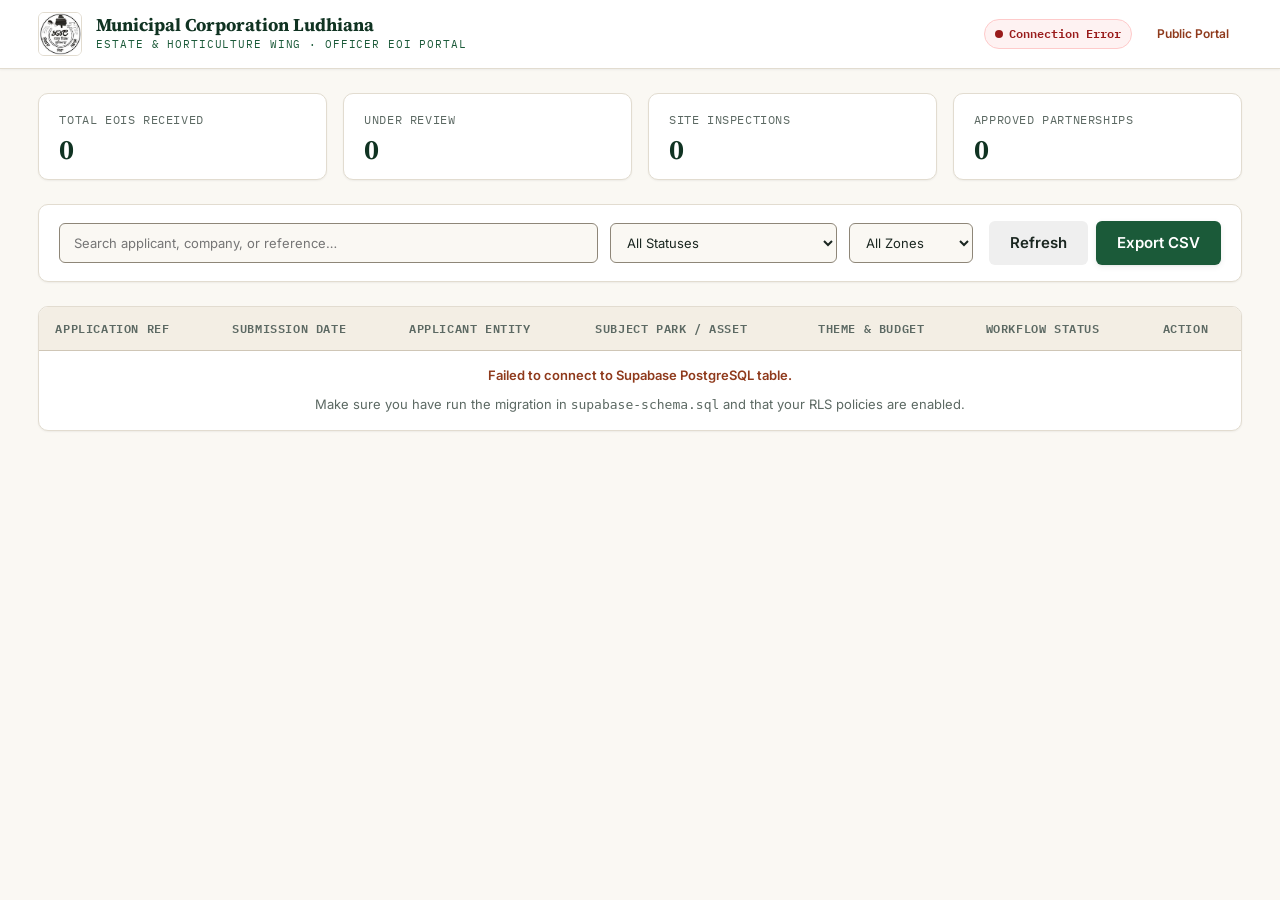
==== commit 85399df8: "Bump script cache-busting version tags to v=5.6 in index.html and admin.html" ====
--- a/admin.html
+++ b/admin.html
@@ -402,7 +402,7 @@
   <div class="toast" id="adminToast" role="status" aria-live="polite" hidden></div>
 
   <!-- Load Config -->
-  <script src="config.js?v=4.6"></script>
+  <script src="config.js?v=5.6"></script>
   <script>
     (function () {
       let allSubmissions = [];
--- a/style.css
+++ b/style.css
@@ -362,7 +362,7 @@
   padding-inline: var(--gutter);
 }
 
-.section { padding-block: var(--section-y); position: relative; }
+.section { padding-block: var(--section-y); position: relative; scroll-margin-top: 4.5rem; }
 .section--paper2 { background: var(--paper-2); }
 .section--tint {
   background: linear-gradient(180deg, var(--forest-50), var(--paper) 70%);
@@ -1085,6 +1085,163 @@
 
 
 /* ==========================================================================
+   09B · WHAT ADOPTION MEANS  (Ultra-compact For Adopters vs. For Citizens)
+   ========================================================================== */
+
+.section--compact {
+  padding-block: clamp(1.75rem, 1.25rem + 1.5vw, 2.75rem);
+}
+
+.section-head--compact {
+  margin-bottom: 1.125rem;
+}
+
+.meaning-grid {
+  display: grid;
+  grid-template-columns: 1fr;
+  gap: clamp(0.875rem, 0.6rem + 1vw, 1.25rem);
+}
+
+@media (min-width: 960px) {
+  .meaning-grid {
+    grid-template-columns: repeat(2, 1fr);
+  }
+}
+
+.meaning-card {
+  position: relative;
+  display: flex;
+  flex-direction: column;
+  background: var(--surface);
+  border: 1px solid var(--rule);
+  border-radius: var(--r-md);
+  box-shadow: var(--sh-1);
+  padding: 1.125rem 1.25rem 1.25rem;
+  transition: transform var(--dur) var(--ease-out), box-shadow var(--dur) var(--ease-out);
+}
+
+@media (hover: hover) {
+  .meaning-card:hover {
+    transform: translateY(-2px);
+    box-shadow: var(--sh-2);
+  }
+}
+
+.meaning-card--adopters {
+  border-top: 3px solid var(--forest-600);
+}
+
+.meaning-card--citizens {
+  border-top: 3px solid var(--terra-600);
+}
+
+.meaning-card__head {
+  display: flex;
+  align-items: center;
+  justify-content: space-between;
+  gap: 0.75rem;
+  margin-bottom: 0.875rem;
+  padding-bottom: 0.625rem;
+  border-bottom: 1px solid var(--rule);
+}
+
+.meaning-card__badge {
+  display: inline-flex;
+  align-items: center;
+  gap: 0.375rem;
+  font-family: var(--font-mono);
+  font-size: var(--t-xs);
+  font-weight: 700;
+  text-transform: uppercase;
+  letter-spacing: 0.05em;
+  padding: 0.2rem 0.5rem;
+  border-radius: var(--r-pill);
+}
+
+.meaning-card__badge svg {
+  width: 11px;
+  height: 11px;
+}
+
+.meaning-card__badge--adopters {
+  background: var(--forest-100);
+  color: var(--forest-800);
+  border: 1px solid var(--forest-200);
+}
+
+.meaning-card__badge--citizens {
+  background: var(--terra-100);
+  color: var(--terra-700);
+  border: 1px solid var(--terra-200);
+}
+
+.meaning-card__link {
+  font-family: var(--font-mono);
+  font-size: var(--t-xs);
+  font-weight: 600;
+  color: var(--forest-700);
+  text-decoration: none;
+  white-space: nowrap;
+}
+
+.meaning-card__link:hover {
+  text-decoration: underline;
+}
+
+.meaning-list {
+  list-style: none;
+  padding: 0;
+  margin: 0;
+  display: flex;
+  flex-direction: column;
+  gap: 0.5rem;
+}
+
+.meaning-item {
+  display: flex;
+  gap: 0.5rem;
+  align-items: baseline;
+  font-size: var(--t-sm);
+  line-height: 1.45;
+  color: var(--ink-2);
+}
+
+.meaning-item strong {
+  color: var(--ink-1);
+  font-weight: 700;
+}
+
+.meaning-item__dot {
+  width: 14px;
+  height: 14px;
+  flex-shrink: 0;
+  transform: translateY(2px);
+}
+
+.meaning-item__dot--adopters {
+  color: var(--forest-600);
+}
+
+.meaning-item__dot--citizens {
+  color: var(--terra-600);
+}
+
+.meaning-item--highlight {
+  background: var(--paper-2);
+  padding: 0.375rem 0.5rem;
+  border-radius: var(--r-sm);
+  border: 1px solid var(--rule-strong);
+}
+
+.meaning-pill {
+  font-size: 0.625rem;
+  padding: 0.1rem 0.375rem;
+  margin-left: 0.375rem;
+  vertical-align: middle;
+}
+
+
+/* ==========================================================================
    10 · REGISTRY  (filters · search · cards · table · export)
    ========================================================================== */
 
@@ -1646,6 +1803,32 @@
 .policy-note p { font-size: var(--t-base); color: #6E4708; }
 .policy-note strong { color: #56370A; }
 
+/* Theme hint banner — appears above the register when a theme chip/card is clicked */
+.theme-hint-banner {
+  display: flex;
+  align-items: flex-start;
+  gap: 0.75rem;
+  padding: 0.875rem 1.125rem;
+  margin-bottom: 1.25rem;
+  background: var(--forest-50);
+  border: 1px solid var(--forest-300);
+  border-left: 3px solid var(--forest-700);
+  border-radius: var(--r-sm);
+}
+.theme-hint-banner svg { width: 18px; height: 18px; flex: none; color: var(--forest-700); margin-top: 2px; }
+.theme-hint-banner p { flex: 1; font-size: var(--t-sm); color: var(--forest-900); }
+.theme-hint-banner p strong { color: var(--forest-800); }
+.theme-hint-dismiss {
+  flex: none;
+  background: none;
+  border: none;
+  padding: 0 0.25rem;
+  font-size: 1rem;
+  color: var(--ink-3);
+  cursor: pointer;
+  line-height: 1;
+}
+.theme-hint-dismiss:hover { color: var(--ink-1); }
 
 /* ==========================================================================
    12 · IMPACT & GREEN COVER
@@ -2196,72 +2379,130 @@
 }
 .gov-footer__grid {
   display: grid;
-  grid-template-columns: minmax(0, 1.4fr) repeat(auto-fit, minmax(11rem, 1fr));
+  grid-template-columns: minmax(0, 1.35fr) repeat(auto-fit, minmax(11rem, 1fr));
   gap: 2rem clamp(1.5rem, 1rem + 2vw, 3rem);
   padding-bottom: 2.25rem;
 }
 .gov-footer h2, .gov-footer h3 { color: #fff; }
-.gov-footer__brand { display: flex; align-items: flex-start; gap: 0.875rem; margin-bottom: 1rem; }
+
+/* De-duplicated footer signature (subtle seal, lighter typography) */
+.gov-footer__brand {
+  display: flex;
+  align-items: center;
+  gap: 0.625rem;
+  margin-bottom: 0.75rem;
+}
 .gov-footer__brand img {
-  width: 46px; height: 46px;
+  width: 32px;
+  height: 32px;
   flex: none;
   border-radius: 50%;
   background: #fff;
-  padding: 2px;
-}
-.gov-footer__org { font-family: var(--font-display); font-size: var(--t-md); font-weight: 600; color: #fff; line-height: 1.3; }
-.gov-footer__dept { font-size: var(--t-sm); color: #9FB6A7; margin-top: 0.125rem; }
-.gov-footer__addr { font-style: normal; font-size: var(--t-sm); line-height: 1.65; color: #B9CDC1; }
-
+  padding: 1.5px;
+  opacity: 0.92;
+}
+.gov-footer__org {
+  font-family: var(--font-body);
+  font-size: 0.9375rem;
+  font-weight: 500;
+  color: #E2ECE5;
+  line-height: 1.3;
+  letter-spacing: 0.01em;
+}
+.gov-footer__dept {
+  font-size: 0.75rem;
+  color: #A3B8AC;
+  margin-top: 0.1rem;
+}
+.gov-footer__addr {
+  font-style: normal;
+  font-size: 0.8125rem;
+  line-height: 1.55;
+  color: #ADC2B5;
+}
+
+/* Compact, consistent vertical rhythm */
 .footer-col h3 {
   font-family: var(--font-mono);
-  font-size: var(--t-xs);
+  font-size: 0.6875rem;
   font-weight: 600;
   letter-spacing: 0.09em;
   text-transform: uppercase;
-  color: #8FA697;
-  margin-bottom: 0.875rem;
-}
-.footer-col ul { list-style: none; margin: 0; padding: 0; display: flex; flex-direction: column; gap: 0.5rem; }
+  color: #A3B8AC;
+  margin: 0 0 0.75rem 0;
+}
+.footer-col ul {
+  list-style: none;
+  margin: 0;
+  padding: 0;
+  display: flex;
+  flex-direction: column;
+  gap: 0.625rem; /* Tight 10-12px compact vertical spacing between items */
+}
+.footer-col li {
+  margin: 0;
+  padding: 0;
+  line-height: 1.35;
+  display: flex;
+  align-items: center;
+}
 .footer-col a {
   color: #DCE8E0;
   text-decoration: none;
   font-size: var(--t-sm);
-  /* 44px target without visually bulking the list. */
+  line-height: 1.35;
   display: inline-flex;
   align-items: center;
-  min-height: 28px;
-}
-.footer-col a:hover { color: #fff; text-decoration: underline; }
-
-/* Buttons that sit in a link list (Form CSR-1, CSV download) must read and
-   behave like the links beside them while staying real <button>s. */
+  gap: 0.45rem;
+  transition: color var(--dur-fast) var(--ease);
+}
+.footer-col a svg {
+  width: 14px;
+  height: 14px;
+  flex: none;
+  color: #A3B8AC;
+}
+.footer-col a:hover {
+  color: #fff;
+  text-decoration: underline;
+}
+
+/* Buttons that sit in a link list (Form CSR-1, CSV download) */
 .footer-linkbtn {
   display: inline-flex;
   align-items: center;
-  min-height: 28px;
   padding: 0;
   background: none;
   border: 0;
   font: inherit;
   font-size: var(--t-sm);
+  line-height: 1.35;
   color: #DCE8E0;
   text-align: left;
   text-decoration: underline;
   text-decoration-color: rgba(220, 232, 224, 0.4);
-  text-underline-offset: 2px;
-}
-.footer-linkbtn:hover { color: #fff; text-decoration-color: currentColor; }
+  text-underline-offset: 3px;
+  cursor: pointer;
+  transition: color var(--dur-fast) var(--ease), text-decoration-color var(--dur-fast) var(--ease);
+}
+.footer-linkbtn:hover {
+  color: #fff;
+  text-decoration-color: currentColor;
+}
 
 .footer-contact-val {
   font-family: var(--font-mono);
-  font-size: var(--t-md);
+  font-size: var(--t-base);
   font-weight: 600;
   color: #fff;
   text-decoration: none;
-}
-.footer-contact-val:hover { color: #E6C48A; }
-
+  letter-spacing: 0.02em;
+}
+.footer-contact-val:hover {
+  color: #E6C48A;
+}
+
+/* High-contrast WCAG AAA compliant footer bar */
 .gov-footer__bar {
   display: flex;
   flex-wrap: wrap;
@@ -2271,7 +2512,15 @@
   padding-block: 1.125rem;
   border-top: 1px solid rgba(255, 255, 255, 0.12);
   font-size: var(--t-xs);
-  color: #8FA697;
+  color: #B9CDC1; /* Lightened from #8FA697: WCAG AAA 9.87:1 contrast on #0B2418 */
+  line-height: 1.5;
+}
+.gov-footer__bar p {
+  margin: 0;
+}
+.gov-footer__bar span {
+  font-weight: 500;
+  color: #DCE8E0;
 }
 
 
@@ -2437,6 +2686,54 @@
 .dossier-extra[open] > summary::after { transform: rotate(225deg); }
 .dossier-extra__body { padding: 0 0.875rem 0.875rem; font-size: var(--t-sm); color: var(--ink-2); }
 
+.imagery-tabs {
+  display: flex;
+  gap: 0.375rem;
+  margin-bottom: 0.5rem;
+}
+.imagery-tab {
+  display: inline-flex;
+  align-items: center;
+  gap: 0.375rem;
+  padding: 0.3125rem 0.625rem;
+  font-family: var(--font-mono);
+  font-size: 0.6875rem;
+  font-weight: 600;
+  letter-spacing: 0.02em;
+  color: var(--ink-2);
+  background: var(--paper-2);
+  border: 1px solid var(--rule);
+  border-radius: var(--r-xs);
+  cursor: pointer;
+  transition: all var(--dur-fast) var(--ease);
+}
+.imagery-tab:hover {
+  background: var(--surface);
+  color: var(--forest-900);
+  border-color: var(--forest-300);
+}
+.imagery-tab.is-active {
+  background: var(--forest-800);
+  color: #ffffff;
+  border-color: var(--forest-800);
+  box-shadow: var(--sh-1);
+}
+.imagery-tab:disabled,
+.imagery-tab.is-disabled {
+  opacity: 0.45;
+  cursor: not-allowed;
+  pointer-events: none;
+  background: var(--paper-2);
+  color: var(--ink-3);
+  border-color: var(--rule);
+  box-shadow: none;
+}
+.imagery-tab svg {
+  width: 13px;
+  height: 13px;
+  flex: none;
+}
+
 .modal__imagery {
   aspect-ratio: 4 / 3;
   position: relative;
@@ -2453,13 +2750,14 @@
   height: 100%;
   z-index: 1;
 }
-.modal__imagery img {
+.modal-streetview-frame {
   position: absolute;
   inset: 0;
   width: 100%;
   height: 100%;
-  object-fit: cover;
+  border: 0;
   z-index: 2;
+  background: #202124;
 }
 .imagery-fallback {
   position: relative;
@@ -2870,6 +3168,30 @@
   .dossier-row dd { text-align: left; }
 }
 
+/* ---- ≤640px: footer stacks to single full-width column ----------------- */
+@media (max-width: 640px) {
+  .gov-footer {
+    padding-block: 2.25rem 0;
+  }
+  .gov-footer__grid {
+    grid-template-columns: 1fr;
+    gap: 1.875rem;
+    padding-bottom: 2rem;
+  }
+  .footer-col {
+    width: 100%;
+  }
+  .footer-col ul {
+    gap: 0.625rem;
+  }
+  .gov-footer__bar {
+    flex-direction: column;
+    align-items: flex-start;
+    gap: 0.375rem;
+    padding-block: 1rem;
+  }
+}
+
 /* ---- ≤600px ------------------------------------------------------------ */
 @media (max-width: 600px) {
   .gov-header__actions .btn span:not(.sr-only) { display: none; }
